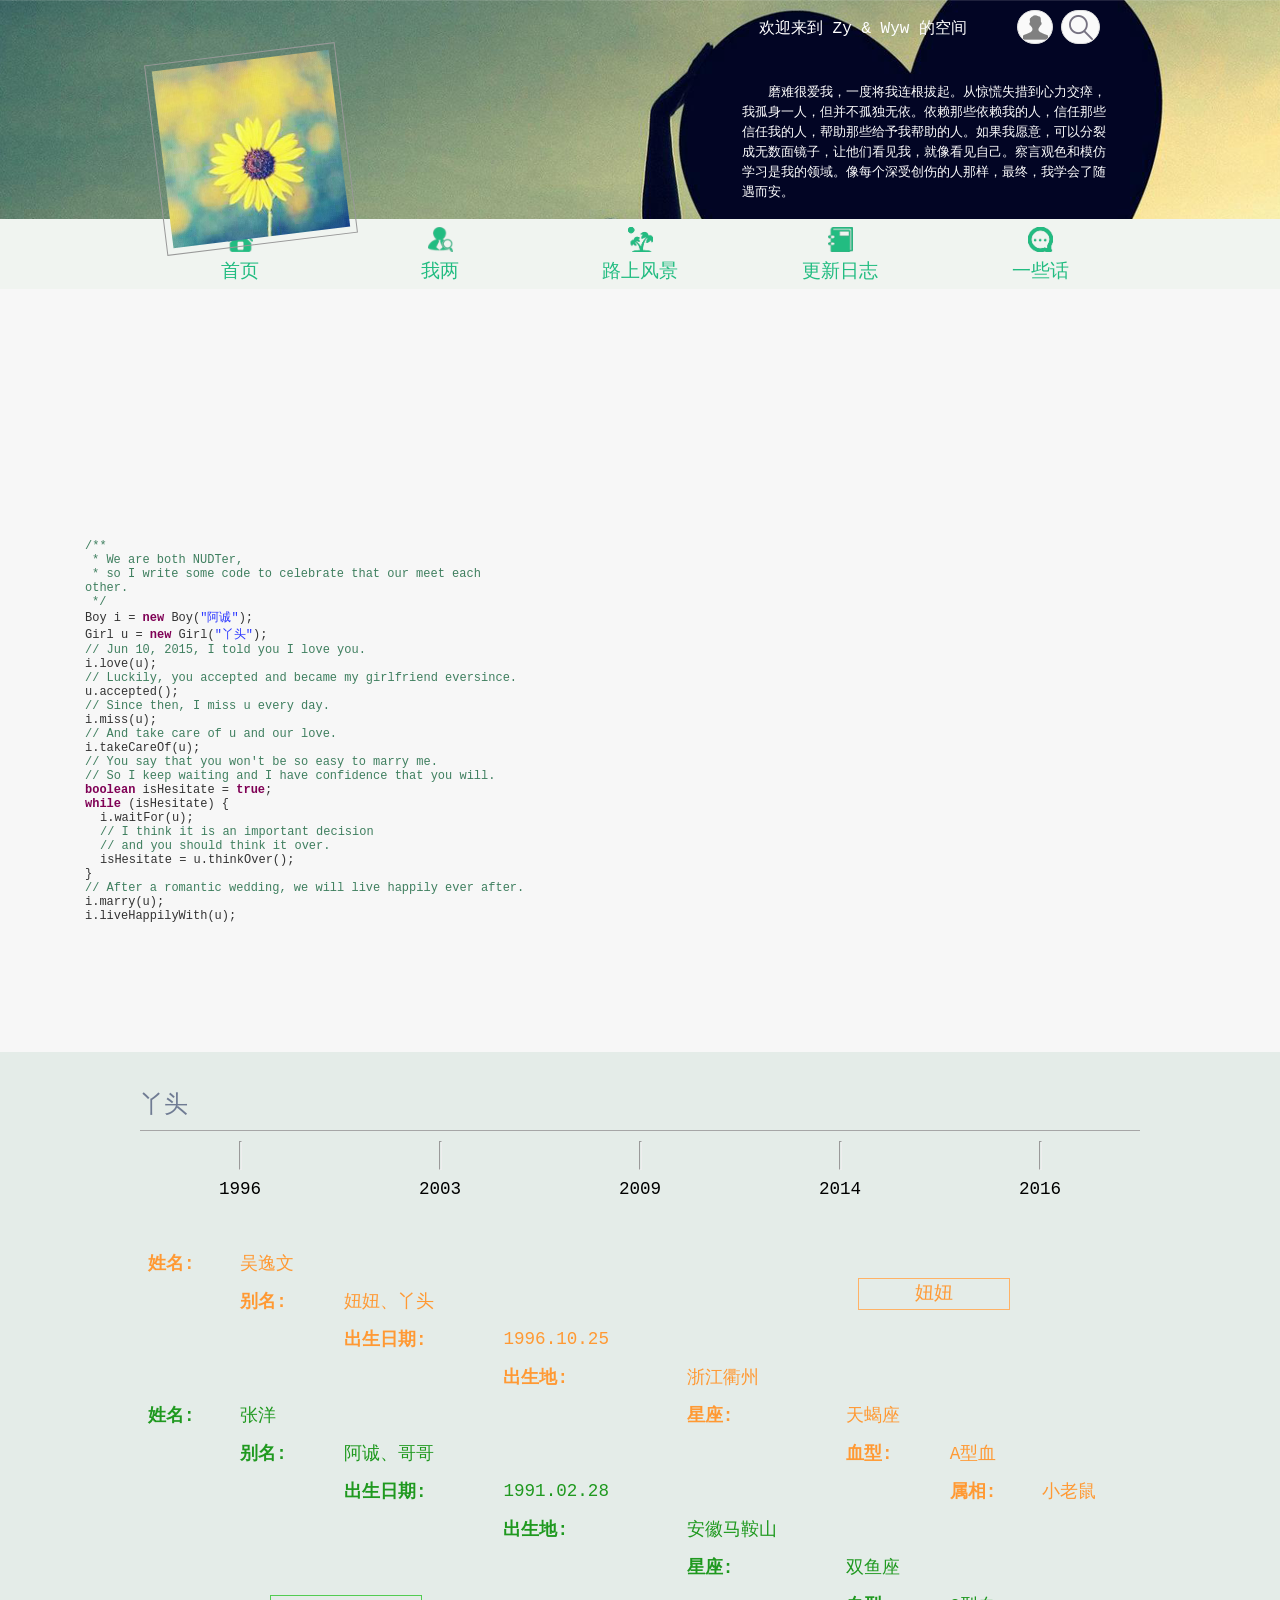
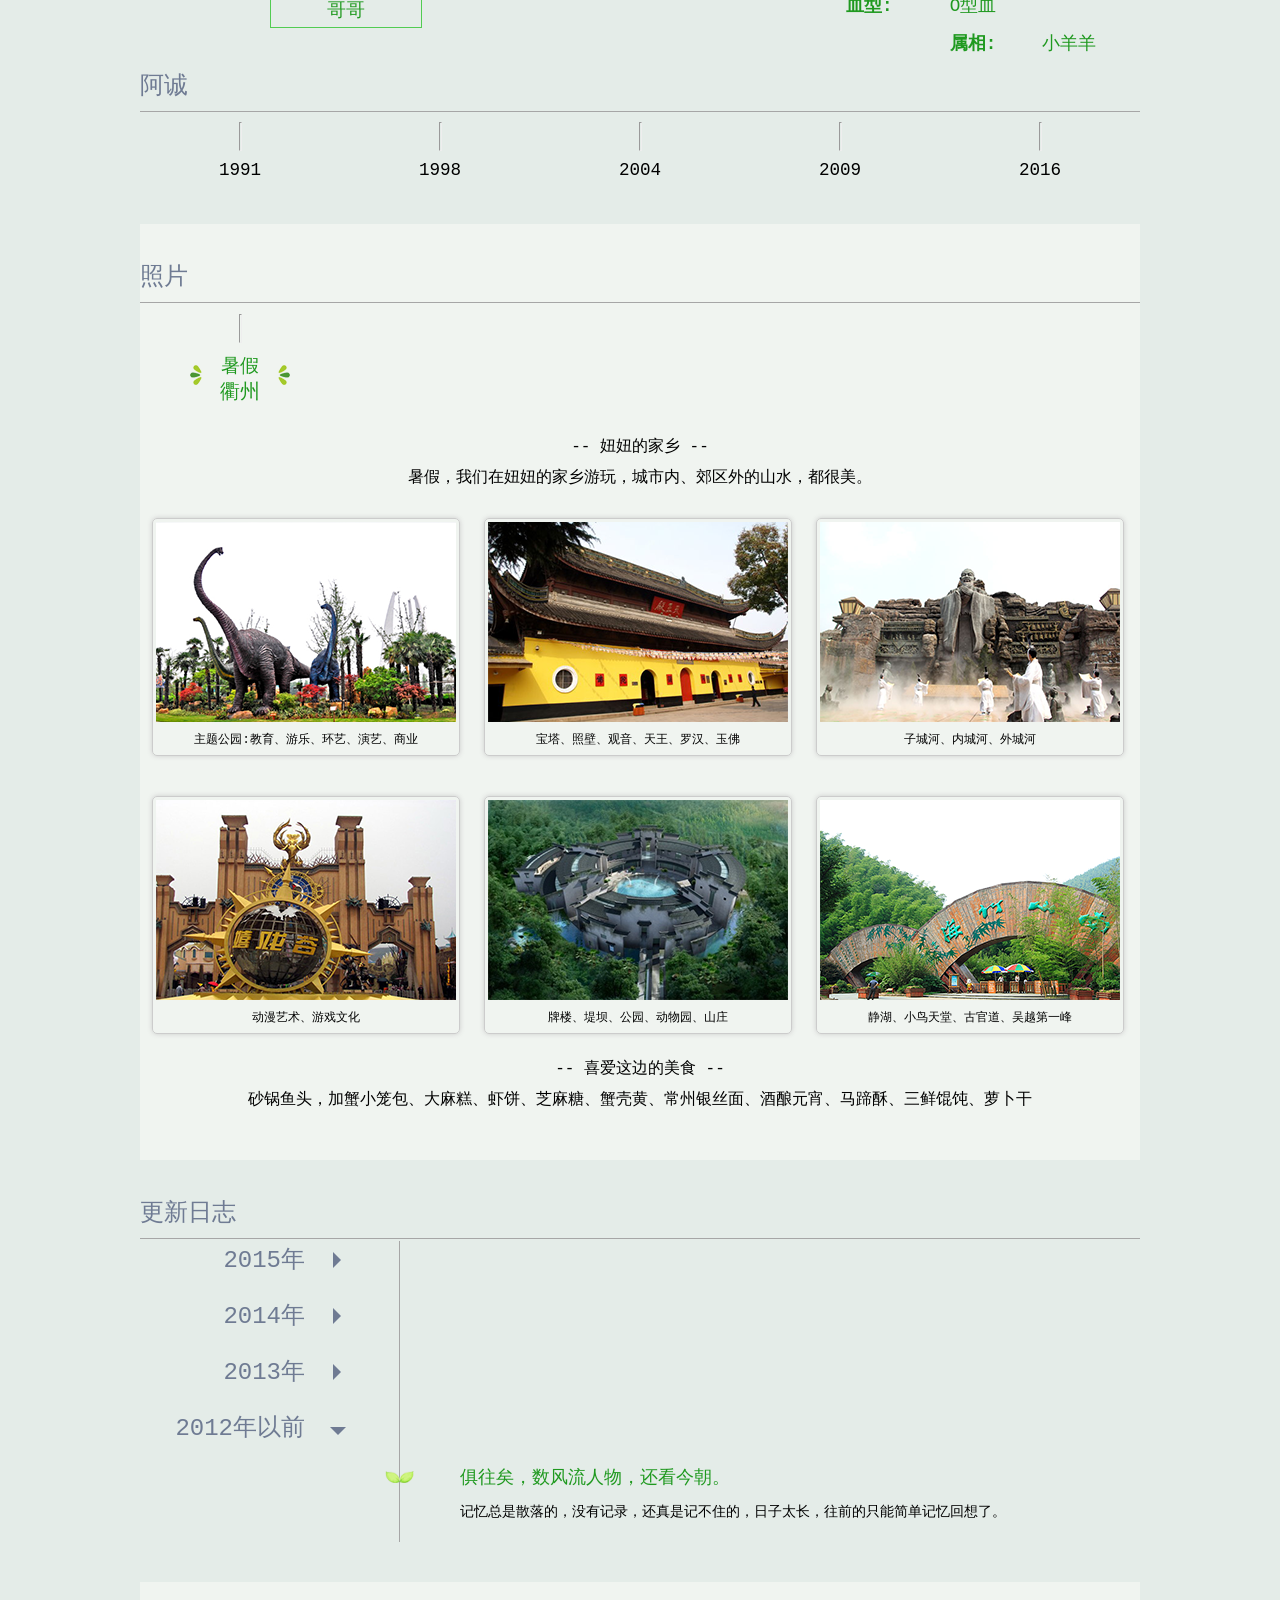
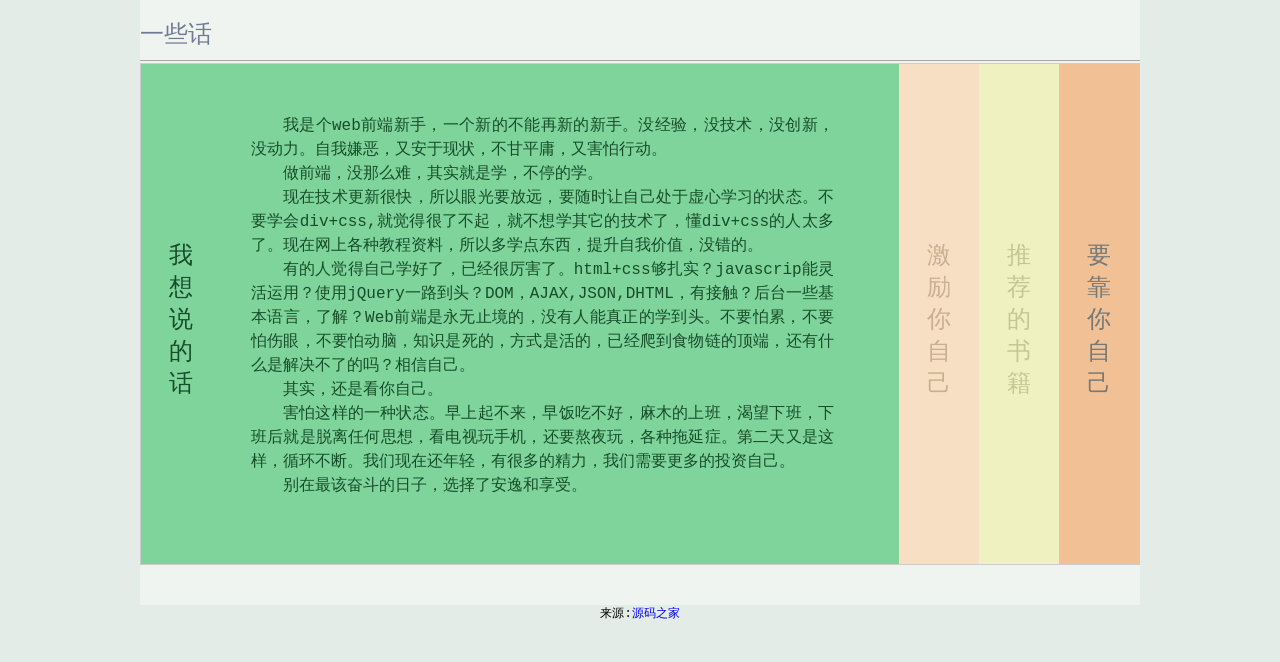
==== index.html @ 0f7c4aa6 "modify the photo" ====
﻿<!DOCTYPE html>
<html>
<head>
    <title>Our Love Story</title>
	<meta http-equiv="content-type" content="text/html; charset=UTF-8">
	<style type="text/css">
		@font-face {
			font-family: digit;
			src: url('digital-7_mono.ttf') format("truetype");
		}
	</style>
	<link href="css/default.css" type="text/css" rel="stylesheet">
	<script type="text/javascript" src="js/jquery.js"></script>
	<script type="text/javascript" src="js/garden.js"></script>
    <script type="text/javascript" src="js/functions.js"></script>
</head>
<link href="css/main.css" rel="stylesheet" type="text/css">
<meta http-equiv="Content-Type" content="text/html; charset=gb2312" />
<script type="text/javascript" rel="script" src="js/jquery.min.js"></script>
<script type="text/javascript" rel="script" src="js/index.js"></script>
<script type="text/javascript" rel="script" src="js/script.js"></script>
<body>
<!--<object style="border:0px" type="text/x-scriptlet" data="head.html" width=100% height=500px> </object>-->

<div class="top">
    <div class="myself-wrap">
        <input class="mysearchbox" type="text" maxlength="100">
        <input class="myselfbox" type="button" maxlength="100" value="     Tea   ZhangTing">
        <div class="mywelcome">
            欢迎来到 Zy & Wyw 的空间
        </div>
    </div>
    <div class="head">
        <div class="saying">
            磨难很爱我，一度将我连根拔起。从惊慌失措到心力交瘁，我孤身一人，但并不孤独无依。依赖那些依赖我的人，信任那些信任我的人，帮助那些给予我帮助的人。如果我愿意，可以分裂成无数面镜子，让他们看见我，就像看见自己。察言观色和模仿学习是我的领域。像每个深受创伤的人那样，最终，我学会了随遇而安。
        </div>
        <div class="portrait">
            <span></span><img src="images/portrait1.jpg">
        </div>
    </div>
</div>

<div class="content-nav">
    <ul class="nav">
        <li><a href="index.html"><img src="images/home.png"><br>首页</a></li>
        <li><a href="#m-info"><img src="images/info.png"><br>我两</a></li>
        <li><a href="#m-life"><img src="images/view.png"><br>路上风景</a></li>
        <li><a href="#m-diary"><img src="images/dairy.png"><br>更新日志</a></li>
        <li><a href="#m-word"><img src="images/dia.png"><br>一些话</a></li>
    </ul>
</div>


	<div id="content">
			<div id="code">
				<span class="comments">/**</span><br />
				<span class="space"/><span class="comments">* We are both NUDTer,</span><br />
				<span class="space"/><span class="comments">* so I write some code to celebrate that our meet each other.</span><br />
				<span class="space"/><span class="comments">*/</span><br />
				Boy i = <span class="keyword">new</span> Boy(<span class="string">"阿诚"</span>);<br />
				Girl u = <span class="keyword">new</span> Girl(<span class="string">"丫头"</span>);<br />
				<span class="comments">// Jun 10, 2015, I told you I love you. </span><br />
				i.love(u);<br />
				<span class="comments">// Luckily, you accepted and became my girlfriend eversince.</span><br />
				u.accepted();<br />
				<span class="comments">// Since then, I miss u every day.</span><br />
				i.miss(u);<br />
				<span class="comments">// And take care of u and our love.</span><br />
				i.takeCareOf(u);<br />
				<span class="comments">// You say that you won't be so easy to marry me.</span><br />
				<span class="comments">// So I keep waiting and I have confidence that you will.</span><br />
				<span class="keyword">boolean</span> isHesitate = <span class="keyword">true</span>;<br />
				<span class="keyword">while</span> (isHesitate) {<br />
				<span class="placeholder"/>i.waitFor(u);<br />
				<span class="placeholder"/><span class="comments">// I think it is an important decision</span><br />
				<span class="placeholder"/><span class="comments">// and you should think it over.</span><br />
				<span class="placeholder"/>isHesitate = u.thinkOver();<br />
				}<br />
				<span class="comments">// After a romantic wedding, we will live happily ever after.</span><br />
				i.marry(u);<br />
				i.liveHappilyWith(u);<br />
			</div>
			<div id="loveHeart">
				<canvas id="garden"></canvas>
				<div id="words">
					<div id="messages">
						妞妞, I have fallen in love with you for
						<div id="elapseClock"></div>
					</div>
					<div id="loveu">
						Love u forever and ever.<br/>
						<div class="signature">- 哥哥</div>
					</div>
				</div>
			</div>
		</div>
		<!--<div id="copyright">
			Inspired by <a href="http://www.openrise.com/lab/FlowerPower/">FlowerPower</a> project.<br />
			Copyright © 2011 <a href='http://hackerzhou.me'>hackerzhou.me</a> 2009-2011
		</div>-->
	</div>
	<script type="text/javascript">
		var offsetX = $("#loveHeart").width() / 2;
		var offsetY = $("#loveHeart").height() / 2 - 55;
		var together = new Date();
		together.setFullYear(2015, 5, 9);
		together.setHours(20);
		together.setMinutes(0);
		together.setSeconds(0);
		together.setMilliseconds(0);
		
		if (!document.createElement('canvas').getContext) {
			var msg = document.createElement("div");
			msg.id = "errorMsg";
			msg.innerHTML = "Your browser doesn't support HTML5!<br/>Recommend use Chrome 14+/IE 9+/Firefox 7+/Safari 4+"; 
			document.body.appendChild(msg);
			$("#code").css("display", "none")
			$("#copyright").css("position", "absolute");
			$("#copyright").css("bottom", "10px");
		    document.execCommand("stop");
		} else {
			setTimeout(function () {
				startHeartAnimation();
			}, 5000);

			timeElapse(together);
			setInterval(function () {
				timeElapse(together);
			}, 500);

			adjustCodePosition();
			$("#code").typewriter();
		}
	</script>

<div class="mainbg1">
    <a name="m-info"></a>
    <div class="content-intro">
        <div class="intro-wrapper">
            <div class="content-title">丫头</div>
            <div class="sidetop">
                <ul>
                    <li onmousemove="showpic(this)" onmouseout="hidepic(this)">
                        <hr>1996
                        <ul>
                            <img src="images/born.png">
                            <p>出生</p>
                        </ul>
                    </li>
                    <li onmousemove="showpic(this)" onmouseout="hidepic(this)">
                        <hr>2003
                        <ul>
                            <img src="images/child.png">
                            <p>小学</p>
                        </ul>
                    </li>
                    <li onmousemove="showpic(this)" onmouseout="hidepic(this)">
                        <hr>2009
                        <ul>
                            <img src="images/middle.png">
                            <p>中学</p>
                        </ul>
                    </li>
                    <li onmousemove="showpic(this)" onmouseout="hidepic(this)">
                        <hr>2014
                        <ul>
                            <img src="images/university.png">
                            <p>大学</p>
                        </ul>
                    </li>
                    <li onmousemove="showpic(this)" onmouseout="hidepic(this)">
                        <hr>2016
                        <ul>
                            <img src="images/work.png">
                            <p>大二</p>
                        </ul>
                    </li>
                </ul>
   			</div>
            <div class="sidebottom">
                <a class="fir-bu">妞妞</a>
                <a class="sec-bu">哥哥</a>
                <table cellpadding="6">
                    <tr>
                        <td><b>姓名:</b></td>
                        <td>吴逸文 </td>
                    </tr>
                    <tr>
                        <td></td>
                        <td><b>别名:</b></td>
                        <td>妞妞、丫头</td>
                    </tr>
                    <tr>
                        <td></td>
                        <td></td>
                        <td><b>出生日期:</b></td>
                        <td>1996.10.25 </td>
                    </tr>
                    <tr>
                        <td></td>
                        <td></td>
                        <td></td>
                        <td><b>出生地:</b></td>
                        <td>浙江衢州</td>
                    </tr>
                    <tr>
                        <td class="sec-hob"><b>姓名:</b></td>
                        <td class="sec-hob">张洋</td>
                        <td></td>
                        <td></td>
                        <td><b>星座:</b></td>
                        <td>天蝎座</td>
                    </tr>
                    <tr>
                        <td></td>
                        <td class="sec-hob"><b>别名:</b></td>
                        <td class="sec-hob">阿诚、哥哥</td>
                        <td></td>
                        <td></td>
                        <td><b>血型:</b></td>
                        <td>A型血</td>
                    </tr>
                    <tr>
                        <td></td>
                        <td></td>
                        <td class="sec-hob"><b>出生日期:</b></td>
                        <td class="sec-hob">1991.02.28</td>
                        <td></td>
                        <td></td>
                        <td><b>属相:</b></td>
                        <td>小老鼠</td>
                    </tr>
                    <tr>
                        <td></td>
                        <td></td>
                        <td></td>
                        <td class="sec-hob"><b>出生地:</b></td>
                        <td class="sec-hob">安徽马鞍山</td>
                    </tr>
                    <tr>
                        <td></td>
                        <td></td>
                        <td></td>
                        <td></td>
                        <td class="sec-hob"><b>星座:</b></td>
                        <td class="sec-hob">双鱼座</td>
                    </tr>
                    <tr>
                        <td></td>
                        <td></td>
                        <td></td>
                        <td></td>
                        <td></td>
                        <td class="sec-hob"><b>血型:</b></td>
                        <td class="sec-hob">O型血</td>
                    </tr>
                    <tr>
                        <td></td>
                        <td></td>
                        <td></td>
                        <td></td>
                        <td></td>
                        <td></td>
                        <td class="sec-hob"><b>属相:</b></td>
                        <td class="sec-hob">小羊羊</td>
                    </tr>
                </table>
            </div>
        <div class="content-title">阿诚</div>
            <div class="sidetop">
                <ul>
                    <li onmousemove="showpic(this)" onmouseout="hidepic(this)">
                        <hr>1991
                        <ul>
                            <img src="images/born.png">
                            <p>出生</p>
                        </ul>
                    </li>
                    <li onmousemove="showpic(this)" onmouseout="hidepic(this)">
                        <hr>1998
                        <ul>
                            <img src="images/child.png">
                            <p>小学</p>
                        </ul>
                    </li>
                    <li onmousemove="showpic(this)" onmouseout="hidepic(this)">
                        <hr>2004
                        <ul>
                            <img src="images/middle.png">
                            <p>中学</p>
                        </ul>
                    </li>
                    <li onmousemove="showpic(this)" onmouseout="hidepic(this)">
                        <hr>2009
                        <ul>
                            <img src="images/university.png">
                            <p>大学</p>
                        </ul>
                    </li>
                    <li onmousemove="showpic(this)" onmouseout="hidepic(this)">
                        <hr>2016
                        <ul>
                            <img src="images/work.png">
                            <p>博一</p>
                        </ul>
                    </li>
                </ul>
            </div>
</div>
    <!------------------------路上 风景------------------------>
<div class="mainbg2">
    <a name="m-life"></a>
    <div class="content-life">
        <div class="intro-wrapper">
            <div class="content-title">照片</div>
            <div class="lifetime">
                <ul id="tag">
                    <li>
                        <hr>暑假<br><span>衢州</span>
                    </li>
                    <!--<li>
                        <hr>1999<br><span>苏州</span>
                    </li>

                    <li>
                        <hr>2011<br><span>淮安</span>
                    </li>
                    <li>
                        <hr>2013<br><span>青岛</span>
                    </li>
                    <li>
                        <hr>2015<br><span>巴黎</span>
                    </li>-->
                </ul>
                <div id="tagContent">
                    <div class="lifecon1">
                        <p>-- 妞妞的家乡 --<br>
                            暑假，我们在妞妞的家乡游玩，城市内、郊区外的山水，都很美。</p>
                        <ul class="life-pic">
                            <img src="images/cz1.png"><br>
                            主题公园:教育、游乐、环艺、演艺、商业
                            <li>中华恐龙园</li>
                        </ul>
                        <ul class="life-pic">
                            <img src="images/cz2.png">
                            宝塔、照壁、观音、天王、罗汉、玉佛
                            <li>天宁寺</li>
                        </ul>
                        <ul class="life-pic">
                            <img src="images/cz3.png">
                            子城河、内城河、外城河
                            <li>淹城</li>
                        </ul>
                        <ul class="life-pic">
                            <img src="images/cz4.png">
                            动漫艺术、游戏文化
                            <li>环球动漫嬉戏谷</li>
                        </ul>
                        <ul class="life-pic">
                            <img src="images/cz5.png">
                            牌楼、堤坝、公园、动物园、山庄
                            <li>天目湖</li>
                        </ul>
                        <ul class="life-pic">
                            <img src="images/cz6.png">
                            静湖、小鸟天堂、古官道、吴越第一峰
                            <li>南山竹海</li>
                        </ul>
                        <p>-- 喜爱这边的美食 --<br>
                            砂锅鱼头，加蟹小笼包、大麻糕、虾饼、芝麻糖、蟹壳黄、常州银丝面、酒酿元宵、马蹄酥、三鲜馄饨、萝卜干</p>

                    </div>
                   <!-- <div class="lifecon2">
                        <p>-- 旅游的第一个城市 --<br>
                            苏州，古称吴，又称姑苏、平江，始建于公元前514年，历史悠久，人文荟萃，是昆剧和苏剧的故乡，有“上有天堂，下有苏杭”之称。</p>
                        <ul class="life-pic">
                            <img src="images/sz1.png">
                            剑池、虎丘塔、断梁殿、真娘墓
                            <li>虎丘</li>
                        </ul>
                        <ul class="life-pic">
                            <img src="images/sz2.png">
                            见山楼、听雨轩、小飞虹
                            <li>拙政园</li>
                        </ul>
                        <ul class="life-pic">
                            <img src="images/sz3.png">
                            老街、玉涵堂、通贵桥、古戏台、商会博物馆
                            <li>山塘街</li>
                        </ul>
                        <ul class="life-pic">
                            <img src="images/sz6.png">
                            水上世界、欢乐世界
                            <li>苏州乐园</li>
                        </ul>
                        <ul class="life-pic">
                            <img src="images/sz4.png">
                            水城门、瓮 城、绞关石、吴门桥、瑞光塔
                            <li>盘门</li>
                        </ul>
                        <ul class="life-pic">
                            <img src="images/sz5.png">
                            沈万三故居、富安桥、双桥、沈厅、怪楼
                            <li>周庄</li>
                        </ul>
                        <p>-- 喜爱苏州的古色古香 --<br>
                            左边是园，右边是园。是塔是桥，是寺是河，是诗是画，是石径是帆船是假山。有客自海上来，有客自异乡来。</p>
                    </div>

                    <div class="lifecon3">
                        <p>-- 大学所在地 --<br>
                            淮安，地处长江三角洲地区，是古淮河与京杭大运河交点，历史悠久、人杰地灵，是总理周恩来同志的故乡。</p>
                        <ul class="life-pic">
                            <img src="images/ha1.png">
                            主馆、周恩来铜像、仿西花厅
                            <li>周恩来纪念馆</li>
                        </ul>
                        <ul class="life-pic">
                            <img src="images/ha2.png">
                            文化、军事、盐商、中医、美食、佛学文化
                            <li>河下古镇</li>
                        </ul>
                        <ul class="life-pic">
                            <img src="images/ha3.png">
                            正门、客厅、吴氏家谱、著作
                            <li>吴承恩故居</li>
                        </ul>
                        <ul class="life-pic">
                            <img src="images/ha4.png">
                            胯下桥、韩侯钓台、漂母祠、韩候祠
                            <li>韩信故里</li>
                        </ul>
                        <ul class="life-pic">
                            <img src="images/ha5.png">
                            禹王台、跃龙池、碧云桥、月季园
                            <li>楚秀园</li>
                        </ul>
                        <ul class="life-pic">
                            <img src="images/ha6.png">
                            景惠寺、招隐寺、山子湖
                            <li>钵池山公园</li>
                        </ul>
                        <p>-- 喜爱淮安的掼蛋 --<br>
                            饭前饭后，同学聚会，亲朋好友，只要是闲暇时光，总不忘摆好桌子凳子，四人一桌，掼蛋走起。</p>
                    </div>

                    <div class="lifecon4">
                        <p>-- 第一个外省城市 --<br>
                            青岛，又称岛城，地处山东半岛东南部沿海，是一座历史文化名城，拥有一个国家级新区。</p>
                        <ul class="life-pic">
                            <img src="images/qd1.png">
                            十二景：巨峰、明霞洞、蔚竹庵...
                            <li>崂山</li>
                        </ul>
                        <ul class="life-pic">
                            <img src="images/qd2.png">
                            见山楼、听雨轩、小飞虹
                            <li>极地海洋世界</li>
                        </ul>
                        <ul class="life-pic">
                            <img src="images/qd3.png">
                            回澜阁、小青岛、海水浴场、海关大楼、海上皇宫
                            <li>栈桥</li>
                        </ul>
                        <ul class="life-pic">
                            <img src="images/qd4.png">
                            滨海木栈道、景观长廊、凉亭、水车、渔船
                            <li>金沙滩</li>
                        </ul>
                        <ul class="life-pic">
                            <img src="images/qd5.png">
                            水城门、瓮 城、绞关石、吴门桥、瑞光塔
                            <li>盘门</li>
                        </ul>
                        <ul class="life-pic">
                            <img src="images/qd6.png">
                            塔冠、塔碟、塔外
                            <li>电视观光塔</li>
                        </ul>
                        <p>-- 喜爱青岛的海 --<br>
                            远远地便能看见海，有清爽的海风、低吟的海浪，脚下松软的沙子被人们踩踏出无数行者的脚印，潮起潮落又一并被海水带走，沙滩上被冲刷得不留一点痕迹。</p>
                    </div>

                    <div class="lifecon5">
                        <p>-- 最想去的旅游城市 --<br>
                            巴黎（Paris），法国的首都，是欧洲第二大城市，誉为时尚之都，世界花都,浪漫之都，艺术之都。</p>
                        <ul class="life-pic">
                            <img src="images/bl1.png">
                            巴黎的标志之一，俗称“铁娘子”。
                            <li>埃菲尔铁塔</li>
                        </ul>
                        <ul class="life-pic">
                            <img src="images/bl2.png">
                            出征、胜利、和平、抵抗
                            <li>凯旋门</li>
                        </ul>
                        <ul class="life-pic">
                            <img src="images/bl3.png">
                            世界四大博物馆之首，藏有各国艺术珍品
                            <li>卢浮宫</li>
                        </ul>
                        <ul class="life-pic">
                            <img src="images/bl4.png">
                            哥特式建筑，宗教、文化、建筑艺术
                            <li>巴黎圣母院</li>
                        </ul>
                        <ul class="life-pic">
                            <img src="images/bl5.png">
                            法国北部大河，全长780公里
                            <li>塞纳河畔</li>
                        </ul>
                        <ul class="life-pic">
                            <img src="images/bl6.png">
                            世界五大宫殿之一，豪华富丽
                            <li>凡尔赛宫</li>
                        </ul>
                        <p>-- 喜爱巴黎的梦幻 --<br>
                            巴黎不仅仅是个地方，它已经成了一种精神状态。无论你是谁，都可以在这个既怀旧又前卫，既宁静又喧嚣，既国际化又本土化的城市找到自己需要的那一剂量心灵解药，到过巴黎的，一定不会再稀罕天堂</p>
                    </div>
-->
                </div>
            </div>
        </div>
    </div>
</div>
    <!------------------------更新日志------------------------>
<div class="mainbg3">
    <a name="m-diary"></a>
    <div class="content-diary">
        <div class="diary-wrapper">
            <div class="content-title">更新日志</div>
            <div class="diary-main">
                <div class="diary-year">
                    <div class="years">
                        <a href="#">2015年<i></i></a>
                    </div>
                    <div class="diary-list">
                        <ul>
                            <li class="cls highlight">
                                <p class="date">9月29日</p>
                                <p class="intro">突然问自己还想考研吗？</p>
                                <p class="version">&nbsp;</p>
                                <div class="more">
                                    <p>2015年的考研失败，更多的是自我的不努力，自我的放弃。考研不难，还是要看自己的努力程度。没有后不后悔，只有甘心不甘心。</p>
                                    <p>这个想法会经常冒出来，说到底，其实我自己也不知道。</p>
                                </div>
                            </li>
                            <li class="cls">
                                <p class="date">9月23日</p>
                                <p class="intro"> 转正。</p>
                                <p class="version">&nbsp;</p>
                                <div class="more">
                                    <p> 三个月试用期结束，转正也很顺利。没有想象中的要步步为营，比想象更简单一点。</p>
                                </div>
                            </li>
                            <li class="cls  highlight">
                                <p class="date">6月23日</p>
                                <p class="intro">开启工作生涯。</p>
                                <p class="version">&nbsp;</p>
                                <div class="more">
                                    <p> 俗话说，一花一世界，一叶一追寻。接下来就是追寻我的自我养活能力了。</p>
                                    <p>人人都有第一次，我相信我会努力做好。 </p>
                                </div>
                            </li>
                            <li class="cls highlight">
                                <p class="date">6月20日</p>
                                <p class="intro">结束大学生活</p>
                                <p class="version">&nbsp;</p>
                                <div class="more">
                                    <p>拿到学校的毕业证书和学位证书，内心其实是很复杂的，没有想象中的欣喜，也没有想象中的失落，平平淡淡，安然走过。</p>
                                    <p>在任何一个地方待久了，走的时候都是舍不得的，人生有很多舍不得的地方，所以要习惯。</p>
                                </div>
                            </li>
                            <li class="cls">
                                <p class="date">6月18日</p>
                                <p class="intro">公开答辩</p>
                                <p class="version">&nbsp;</p>
                                <div class="more">
                                    <p>当我被选为公开答辩手的时候，我内心是痛的，因为我的设计几斤几两，我懂。在当今这个网络发达的时代，大家都懂的。</p>
                                    <p>我很紧张，吃不好睡不好，而且论文还出了很大的问题，我感觉我都要瘫痪了。不过，幸亏努力是有结果的。</p>
                                </div>
                            </li>
                            <li class="cls">
                                <p class="date">6月19日</p>
                                <p class="intro">收到入职offer</p>
                                <p class="version">&nbsp;</p>
                                <div class="more">
                                    <p>意料之中的事，但还是有点欣喜，收拾收拾，准备入职。</p>
                                </div>
                            </li>
                            <li class="cls">
                                <p class="date">6月09日</p>
                                <p class="intro">达内培训结束</p>
                                <p class="version">&nbsp;</p>
                                <div class="more">
                                    <p>为期四个多月的培训结束了，接下来就是投简历面试找工作。</p>
                                    <p>这个过程，就是完全靠自己了。</p>
                                </div>
                            </li>
                            <li class="cls">
                                <p class="date">02月01日</p>
                                <p class="intro">达内UI设计正式开始培训</p>
                                <p class="version">&nbsp;</p>
                                <div class="more">
                                    <p>包括四个阶段的学习，分别是GUI（图形界面设计），AUI（传统美术），WUI（WEB界面设计），MUI（移动设备界面设计）</p>
                                </div>
                            </li>
                            <li class="cls">
                                <p class="date">01月25日</p>
                                <p class="intro">开始达内训练营</p>
                                <p class="version">&nbsp;</p>
                                <div class="more">
                                    <p>没想参加，但是多学点总是好的。</p>
                                    <p>考研结果还没出来，但是我知道我非常没戏了，所以知不知道结果，都是一样的，我已经放弃等待结果了。我只能往前看，希望越来越好。</p>
                                </div>
                            </li>
                        </ul>
                    </div>
                </div>
                <div class="diary-year">
                    <div class="years">
                        <a href="#">2014年<i></i></a>
                    </div>
                    <div class="diary-list">
                        <ul>
                            <li class="cls">
                                <p class="date">12月27日</p>
                                <p class="intro">考研初试</p>
                                <p class="version">&nbsp;</p>
                                <div class="more">
                                    <p>考试很煎熬，但内心很淡然，知道考不上了，但是不会放弃。</p>
                                </div>
                            </li>
                            <li class="cls">
                                <p class="date">10月10日</p>
                                <p class="intro">考研正式网上报名</p>
                                <p class="version">&nbsp;</p>
                                <div class="more">
                                    <p>选定专业和学校,内心很忐忑。</p>
                                </div>
                            </li>
                            <li class="cls">
                                <p class="date">9月25日</p>
                                <p class="intro">考研预报名</p>
                                <p class="version">&nbsp;</p>
                                <div class="more">
                                    <p>正值学校安排去高淳培训，没有电脑，填写资料的过程很艰苦。</p>
                                </div>
                            </li>
                            <li class="cls">
                                <p class="date">9月15日</p>
                                <p class="intro">高淳培训</p>
                                <p class="version">&nbsp;</p>
                                <div class="more">
                                    <p>学校在这个时候组织高淳培训java，内心是拒绝的，但是没办法。</p>
                                </div>
                            </li>
                            <li class="cls highlight">
                                <p class="date">6月12号</p>
                                <p class="intro">拿到驾照</p>
                                <p class="version">&nbsp;</p>
                                <div class="more">
                                    <p>整个去驾校练车的过程是无语的，以至于后来见到教练，脚都是软的。</p>
                                    <p>如果再给我个机会去练车，我是万万不愿意的。特别崩溃。</p>
                                </div>
                            </li>
                            <li class="cls highlight">
                                <p class="date">3月10日</p>
                                <p class="intro">决定考研</p>
                                <p class="version">&nbsp;</p>
                                <div class="more">
                                    <p>考研一直是我上大学的梦想，只是随着时间的推移，加上自己的惰性，有点忘记而已。父母是一直鼓励我考研的，我只是怕我意志不坚定。</p>
                                    <p>突然做了这个决定，内心一直很慌，我知道我面前的是一条怎么样的路，我经常问自己这个决定是对的吗？</p>
                                </div>
                            </li>

                            <li class="cls">
                                <p class="date">1月</p>
                                <p class="intro">总在不经意的年生。回首彼岸，纵然发现光景绵长。</p>
                                <p class="version">&nbsp;</p>
                                <div class="more">
                                    <p>何如薄幸锦衣郎，比翼连枝当日愿。</p>
                                </div>
                            </li>
                        </ul>
                    </div>
                </div>
                <div class="diary-year">
                    <div class="years">
                        <a href="#">2013年<i></i></a>
                    </div>
                    <div class="diary-list">
                        <ul>
                            <li class="cls">
                                <p class="date">9月6日</p>
                                <p class="intro">英语六级过了</p>
                                <p class="version">&nbsp;</p>
                                <div class="more">
                                    <p>查成绩查的晚，而且本身也没报多大的希望，得知这个结果的时候，还是高兴的。</p>
                                </div>
                            </li>
                            <li class="cls highlight">
                                <p class="date">8月18</p>
                                <p class="intro">脚受伤</p>
                                <p class="version">&nbsp;</p>
                                <div class="more">
                                    <p>自成年以来，身体一直没受过什么伤，这次算是意外之祸。</p>
                                    <p>医生建议把指甲拔掉，吓了我很多跳。我不肯，所以一直发炎流血，反反复复，很久才好。那时候，经常能听见我家杀猪般的叫声，因为我妈在给我涂酒精，N级痛，真的是十指连心。</p>
                                </div>
                            </li>
                            <li class="cls">
                                <p class="date">7月23日</p>
                                <p class="intro">暑假工</p>
                                <p class="version">&nbsp;</p>
                                <div class="more">
                                    <p>第一次正式的暑假工，之前都是零零散散的兼职。虽然暑假工也是兼职，但是时期要稍微长些，意义自然不一样，希望我能成长些。</p>
                                </div>
                            </li>
                        </ul>
                    </div>
                </div>
                <div class="diary-year">
                    <div class="years">
                        <a href="#">2012年以前<i></i></a>
                    </div>
                    <div class="diary-list">
                        <ul>
                            <li class="cls">
                                <p class="date">&nbsp;</p>
                                <p class="intro">俱往矣，数风流人物，还看今朝。 </p>
                                <p class="version">&nbsp;</p>
                                <div class="more">
                                    <p>记忆总是散落的，没有记录，还真是记不住的，日子太长，往前的只能简单记忆回想了。</p>
                                </div>
                            </li>
                        </ul>
                    </div>
                </div>
            </div>
        </div>
    </div>
</div>
<div class="mainbg4">
    <a name="m-word"></a>
    <div class="content-words">
        <div class="words-wrapper">
            <div class="content-title">一些话</div>
            <ul id="demo">
                <li>
                    <ul class="d1">
                        <div class="d1-tit d1-1">
                            我<br>想<br>说<br>的<br>话
                        </div>
                        <div class="d1-con">
                            <p>我是个web前端新手，一个新的不能再新的新手。没经验，没技术，没创新，没动力。自我嫌恶，又安于现状，不甘平庸，又害怕行动。</p>
                            <p>做前端，没那么难，其实就是学，不停的学。</p>
                            <p>现在技术更新很快，所以眼光要放远，要随时让自己处于虚心学习的状态。不要学会div+css,就觉得很了不起，就不想学其它的技术了，懂div+css的人太多了。现在网上各种教程资料，所以多学点东西，提升自我价值，没错的。</p>
                            <p>有的人觉得自己学好了，已经很厉害了。html+css够扎实？javascrip能灵活运用？使用jQuery一路到头？DOM，AJAX,JSON,DHTML，有接触？后台一些基本语言，了解？Web前端是永无止境的，没有人能真正的学到头。不要怕累，不要怕伤眼，不要怕动脑，知识是死的，方式是活的，已经爬到食物链的顶端，还有什么是解决不了的吗？相信自己。</p>
                            <p>其实，还是看你自己。</p>
                            <p>害怕这样的一种状态。早上起不来，早饭吃不好，麻木的上班，渴望下班，下班后就是脱离任何思想，看电视玩手机，还要熬夜玩，各种拖延症。第二天又是这样，循环不断。我们现在还年轻，有很多的精力，我们需要更多的投资自己。</p>
                            <p>别在最该奋斗的日子，选择了安逸和享受。</p>
                        </div>
                    </ul>
                    <!--<div><a href="http://www.mycodes.net">标题1</a></div>-->
                </li>
                <li>
                    <ul class="d2">
                        <div class="d1-tit d2-2">
                            激<br>励<br>你<br>自<br>己
                        </div>
                        <div class="d2-con">
                            <p>放下你的浮躁，放下你的懒惰，放下你的三分钟热度，闭上你什么都想聊两句的嘴巴，静下心来好好做你该做的事。你的努力是唯一能让你站稳脚跟的依靠。</p>
                            <p>做你想做的，趁阳光正好。去追逐梦想，趁还年轻。不浪费时间，不挥霍时光，不沉迷过去，不恐惧未来。努力从来不会白费，今日播下的种子，正在你看不见、想不到的某处悄悄地发芽。</p>
                            <p>你想要好的成绩，但是你不去学习；你想要富裕的生活，但是你不去拼搏奋斗；你想要健康的身体，但是你没能坚持锻炼；你想要称心如意的生活，但是你从未真正的改变过自己。你尽力了，才有资格说自己运气不好。</p>
                            <p>水再浑浊，只要长久沉淀，依然会分外清澄；人再愚钝，只要足够努力，一样能改写命运，不要愤懑起点太低，那只是我们站立的原点。人生是一场漫长竞赛，有些人笑在开始，有些人却赢在最后。</p>
                            <p>世界上最难的事，莫过于在热闹之中按兵不动，在诱惑面前不忘初心，别偏激，按兵不动不是让你停滞不前，不忘初心也并非不可以放眼未来，冷静，不是迟钝，沉默，不代表妥协。</p>

                        </div>
                    </ul>
                    <!--<div><a href="2">标题2</a></
                    div>-->
                </li>
                <li>
                    <ul class="d3">
                        <div class="d1-tit d3-3">
                            推<br>荐<br>的<br>书<br>籍
                        </div>
                        <div class="d3-con">
                            <p>入门：</p>
                            《深入浅出JavaScript》-- Christion Heilmann<br>
                            《JavaScript DOM编程艺术》-- Jeremy Keith<br>
                            《JavaScript DOM高级程序设计》-- Jeffrey Sambells<br>
                            <p>进阶：</p>
                            《ppk谈JavaScript》-- Peter-PaulKoch<br>
                            《精通JavaScript》-- JohnResig<br>
                            《JavaScript高级程序设计》-- Nicholas C.Zakas<br>
                            <p>高级：</p>
                            《JavaScript语言精粹》-- Douglas Crockford<br>
                            《JavaScript设计模式》-- Rossharmes<br>
                            《Secrets of the JavaScript Ninja》-- JohnResig<br>
                            《高性能JavaScript》-- NicholasC.Zakas
                        </div>
                    </ul>
                    <!--<div><a href="3">标题3</a></div>-->
                </li>
                <li>
                    <ul class="d4">
                        <div class="d1-tit">
                            要<br>靠<br>你<br>自<br>己
                        </div>
                        <div class="d4-con">
                            <img class="mind1" src="images/mind-1.png">
                            <img class="mind2" src="images/mind-2.png">
                            <p>Do what you can, with what you have, where you are.<br>Life always has two sides, choose yours.</p>
                        </div>

                    </ul>
                    <!--<div><a href="3">标题4</a></div>-->
                </li>
            </ul>
        </div>

    </div>
</div>
    <div class="totop"><a></a>
    </div>
<div style="text-align:center;">
<p>来源:<a href="http://www.mycodes.net/" target="_blank">源码之家</a></p>
</div>
</body>
</html>
---- css/default.css ----
body{margin:0;padding:0;background:#ffe;font-size:12px;overflow:auto}#mainDiv{width:100%;height:100%}#loveHeart{float:left;width:670px;height:625px}#garden{width:100%;height:100%}#elapseClock{text-align:right;font-size:18px;margin-top:10px;margin-bottom:10px}#words{font-family:"sans-serif";width:500px;font-size:24px;color:#666}#messages{display:none}#elapseClock .digit{font-family:"digit";font-size:36px}#loveu{padding:5px;font-size:22px;margin-top:80px;margin-right:120px;text-align:right;display:none}#loveu .signature{margin-top:10px;font-size:20px;font-style:italic}#clickSound{display:none}#code{float:left;width:440px;height:400px;color:#333;font-family:"Consolas","Monaco","Bitstream Vera Sans Mono","Courier New","sans-serif";font-size:12px}#code .string{color:#2a36ff}#code .keyword{color:#7f0055;font-weight:bold}#code .placeholder{margin-left:15px}#code .space{margin-left:7px}#code .comments{color:#3f7f5f}#copyright{margin-top:10px;text-align:center;width:100%;color:#666}#errorMsg{width:100%;text-align:center;font-size:24px;position:absolute;top:100px;left:0}#copyright a{color:#666}
---- css/main.css ----
body {
    margin:0;
    font:12px monospace,����,΢���ź�,Arial,sans-serif;

}
html,body {
    -webkit-text-size-adjust:none;
    background:#f7f7f7;
}
li,ol,ul,a,p {
    padding: 0;
    margin: 0;
    list-style:none;
    text-decoration: none;
}
input {
    vertical-align:middle;
    font-size:100%;
}
em,i {
    font-style:normal;
}

/*-----------------------ͷ��-----------------------*/
.top{
    background: url("../images/tbgimg.png") no-repeat center top ;
    height: 219px;
}
.head{
    width: 1000px;
    margin-left: auto;
    margin-right: auto;
    position: relative;
}
/*-----------------------������-----------------------*/
.myself-wrap{
    padding-top: 10px;
    width: 100%;
    overflow: hidden;
    font-size: 1rem;
}
.myself-wrap .mywelcome{
    line-height: 38px;
    float: right;
    color:white ;
    margin-right: 50px;
}
.myself-wrap .myselfbox{
    float: right;
    width: 36px;
    padding: 0px 14px;
    height: 34px;
    background: url("../images/user.png") left 5px center no-repeat;
    color: #999999;
    border-radius: 25px;
    background-color: #fafafa;
    border: 1px solid #ddd;
    outline: none;
    cursor: pointer;
    overflow:hidden;
    -o-transition: all 0.3s;
    -webkit-transition:  all 0.3s;
    -moz-transition: all 0.3s;
    margin-right: 8px;
}

.myself-wrap .myselfbox:focus{
    width: 205px;
}
.myself-wrap .mysearchbox{
    float: right;
    padding: 0px 10px;
    width: 17px;
    height: 32px;
    cursor: pointer;
    background: url("../images/search.png") right 5px center no-repeat;
    color: #ccc;
    border-radius: 25px;
    background-color: #fafafa;
    border: 1px solid #ddd;
    outline: none;
    overflow:hidden;
    -o-transition: all 0.3s;
    -webkit-transition:  all 0.3s;
    -moz-transition: all 0.3s;
    margin-right: 180px;
}
.myself-wrap .mysearchbox:focus{
    width: 180px;
    padding-right: 35px;
}
.head .saying{
    margin-top: 35px;
    margin-right: 28px;
    width: 370px;
    text-indent: 2em;
    line-height: 20px;
    font-size: 0.8rem;
    color: #fefefe;
    float: right;
}
.head .portrait{
    position: absolute;
    left: 0px;
    top: -10px;
    float: left;
    width: 190px;
    height: 190px;
    margin: 15px;
    border: 1px #999999 solid;
    text-align: center;
    transform:rotate(-7deg);
    -ms-transform:rotate(-7deg); 	/* IE 9 */
    -moz-transform:rotate(-7deg); 	/* Firefox */
    -webkit-transform:rotate(-7deg); /* Safari �� Chrome */
    -o-transform:rotate(-7deg); 	/* Opera */
    transition:transform 2s;
    -ms-transition: -ms-transform 2s;
    -moz-transition: -moz-transform 2s;
    -webkit-transition: -webkit-transform 2s;
    -o--transition:-o--transform 2s;
}
.head .portrait:hover{
    transform: rotate(360deg);
    -ms-transform: rotate(360deg);
    -moz-transform: rotate(360deg);
    -webkit-transform: rotate(360deg);
    -o-transform: rotate(360deg);
}
.head .portrait span{
    height: 100%;
    vertical-align: middle;
    display: inline-block;
}
.head .portrait img{
    width: 94%;
    height: 94%;
    vertical-align: middle;
}

/*-----------------------������-----------------------*/
.content-nav{
    background-color: #F0F4F0;
    overflow: hidden;
}
.content-nav ul{
    width:1000px;
    margin: auto;
    overflow: hidden;
    height: 70px;

}
.content-nav ul li{
    padding-top: 8px;
    float: left;
    width:20% ;




     text-align: center;
    font-size: 1.2rem;
    height:62px;
}
.content-nav ul li a{
    color: #22BC81;
    vertical-align: middle;
}
.content-nav ul li img{
    width: 25px;
    height: 25px;
}
.content-nav ul li:hover{
    background-color: #E4ECE8;
    border-top: 1px solid #22BC81;
}
.content-nav ul li:hover a{
    color: #696D71;
    display: block;
    width: 100%;
}
.content-nav ul li:hover img{
    filter:grayscale(100%);
    -webkit-filter:grayscale(100%);
    -moz-filter:grayscale(100%);
    -ms-filter: grayscale(100%);
    -o-filter:grayscale(100%);
    filter:progid:DXImageTransform.Microsoft.BasicImage(grayscale=1);
    -webkit-filter:grayscale(1)
}
/*-----------------------���˵���-----------------------*/
.mainbg1
{
    width: 100%;
    background-color: #E4ECE8;
}
.content-intro{
    width: 1000px;
    margin-left: auto;
    margin-right: auto;
    overflow: hidden;
    padding-top: 30px;
    padding-bottom: 40px;
    color:#000;
}
.content-intro .content-title{
    margin-bottom: 2px;
}

.sidetop{
    width: 100%;
    height: 110px;
}
.sidetop li{
    width: 20%;
    float: left;
    font-size: 1.1rem;
    text-align: center;
    position: relative;
}
.sidetop li ul p{
    font-size: 0.9rem;
}
li hr{
    width: 1px;
    height: 27px;
}
.sidetop li ul {
    position: absolute;
    left: 25px;
    top: 28px;
    vertical-align: middle;
    display: none;
}

.sidebottom{
    width:100%;
    position: relative;
}
.sidebottom .fir-bu{
    position: absolute;
    right: 130px;
    top: 35px;
    width: 15%;
    text-align: center;
    font-size: 1.2rem;
    line-height: 1.9rem;
    color: #FF9933;
    border: 1px solid #ffb266;
    cursor: default;
}
.sidebottom .sec-bu{
    position: absolute;
    left: 130px;
    bottom: 35px;
    width: 15%;
    font-size: 1.2rem;
    line-height: 1.9rem;
    text-align: center;
    color: #1f991f;
    border: 1px solid #52cc52;
    cursor: default;
}
.intro-wrapper .sidebottom table{
    width: 100%;
}
.intro-wrapper .sidebottom td{
    font-size: 1.1rem;
    color:#FF9933;
}
.intro-wrapper .sidebottom .sec-hob{
    color: #1f991f;
}
.intro-wrapper .sidebottom table .intro-tit{
    font-size: 1.3rem;
}


/*-----------------------����羰-----------------------*/
.mainbg2{
    width: 100%;
    background-color: #F0F4F0;
}
.content-life{
    width: 1000px;
    margin-left: auto;
    margin-right: auto;
    overflow: hidden;
    padding-top: 30px;
    padding-bottom: 40px;
}
.content-life .content-title {
    margin-bottom: 2px;
}
.current{
    background: url("../images/le-1.png") no-repeat left 50px top 60px, url("../images/le-2.png") no-repeat right 50px top 60px;
    color: #1f991f;
}
.lifetime{
    width: 100%;
}
.lifetime li{
    width: 20%;
    float: left;
    font-size: 1.1rem;
    text-align: center;
}
.content-life .sidetop li ul {
    left: 135px;
    top: 28px;
}
.content-life .lifetime li span{
    font-size:0.9rem;
}
#tag{
    overflow:hidden;
}
#tag li{
    font-size: 1.2rem;
    cursor: pointer;
}
#tag li span{
    font-size: 1.25rem;
    line-height: 1.8rem;
}
#tagContent div{
    width:1000px;
    overflow: hidden;
    display:none;
}
#tagContent .lifecon1,.lifecon2,.lifecon3,.lifecon4,.lifecon5{
    margin-top: 20px;
}
#tagContent p{
    font-size: 1rem;
    line-height: 1.9rem;
    margin-top: 5px;
    margin-bottom: 5px;
    text-align: center;
}

#tagContent .life-pic{
    width: 300px;
    height: 230px;
    margin:20px 12px;
    padding: 3px;
    border: 1px solid #ccc;
    border-radius:5px;
    box-shadow: 0 0 5px #ccc;
    position: relative;
    text-align: center;
    float: left;
    line-height: 1.3rem;
 }
#tagContent .life-pic li{
    position: absolute;
    width: 100%;
    color: #fff;
    line-height: 2.2rem;
    background-color: #FF9933;
    border-radius:0px 0px 5px 5px;
    display: none;
    left: 0px;
    bottom: 0px;
}
#tagContent .lifecon2  .life-pic li,
#tagContent .lifecon4  .life-pic li{
    background-color: #52cc52;
}
/*-----------------------ʱ����-----------------------*/
.mainbg3
{
    width: 100%;
    background-color: #E4ECE8;
}
.content-diary a {
    color:#737373;
    text-decoration:none;
}
.content-diary a:hover {
    color:#fd8609;
    text-decoration: none;
    cursor: pointer;
}

.content-diary {
    position:relative;
    width:100%;
    margin:0 auto;
    padding-top: 30px;
    padding-bottom: 40px;
}
.content-diary .diary-wrapper {
    position: relative;
    width: 1000px;
    margin: 0 auto;
}
.content-title {
    width: 100%;
    border-bottom: 1px solid #a6a6a6;
    text-align: left;
    line-height: 3rem;
    color: #6f7b93;
    font-size: 1.5rem;
    /*padding-left:1%;*/
}
.content-diary .diary-main {
    background: url("../images/line-bg2.png") repeat-y 259px 0;
}
.content-diary .diary-main .diary-year {
    position: relative;
}
.content-diary .diary-main .diary-year .years {
    height: 40px;
    width: 165px;
    padding-right: 30px;
    font-size: 24px;
    line-height: 40px;
    text-align: right;
}
.content-diary .diary-main .diary-year .years a {
    color: #6f7b93;
}
.content-diary .diary-main .diary-year .years i{
    display:block;
    position:relative;
    height:0;
    width:0;
    left:190px;
    top:-22px;
    border-width:8px;
    border-style:solid;
    border-color:#6f7b93 transparent transparent transparent;
    -webkit-transition:.5s;
    -moz-transition:.5s;
    -ms-transition:.5s;
    -o-transition:.5s;
    transition:.5s;
    -webkit-transform-origin:6px 3px;
    -moz-transform-origin:6px 3px;
    -ms-transform-origin:6px 3px;
    -o-transform-origin:6px 3px;
    transform-origin:6px 3px
}
.content-diary .diary-main .diary-year .diary-list{
    padding:8px 0;
    position:relative;
    overflow:hidden;
    -webkit-transition:height 1s cubic-bezier(0.025,0.025,0.000,1.115),opacity 1s;
    -moz-transition:height 1s cubic-bezier(0.025,0.025,0.000,1.115),opacity 1s;
    -ms-transition:height 1s cubic-bezier(0.025,0.025,0.000,1.115),opacity 1s;
    -o-transition:height 1s cubic-bezier(0.025,0.025,0.000,1.115),opacity 1s;
    transition:height 1s cubic-bezier(0.025,0.025,0.000,1.115),opacity 1s
}
.content-diary .diary-main .diary-year .diary-list ul {
    bottom: 0;
}
.content-diary .diary-main .diary-year .diary-list ul li {
    background: url("../images/circle3.png") no-repeat 245px 6px;
    color: #000;
}
.content-diary .diary-main .diary-year .diary-list ul li.highlight {
    background: url("../images/circle2.png") no-repeat 249px 3px;;
}
.cls {
    zoom: 1;
}
.cls:after {
    content: ".";
    display: block;
    height: 0;
    clear: both;
    visibility: hidden;
}
.content-diary .diary-main .diary-year .diary-list ul li.highlight .date, .content-diary .diary-main .diary-year .diary-list ul li.highlight .intro {
    color: #ec6a13;
}
.content-diary .diary-main .diary-year .diary-list ul li .date,.content-diary .diary-main .diary-year .diary-list ul li .version{
    float:left;
    display:block;
    clear:left;
    width:200px;
    line-height:24px;
    text-align:right
}
.content-diary .diary-main .diary-year .diary-list ul li .date{
    font-size:18px;
    line-height:32px;
    color:#737373
}
.content-diary .diary-main .diary-year .diary-list ul li .intro, .content-diary .diary-main .diary-year .diary-list ul li .more {
    float: left;
    width: 600px;
    margin-left: 120px;
    line-height: 20px;

}
.content-diary .diary-main .diary-year .diary-list ul li .more{
    padding-bottom:15px;
}
.content-diary .diary-main .diary-year .diary-list ul li .more p{
    margin: 5px 0px;
    font-size: 0.9rem;
}

.content-diary .diary-main .diary-year .diary-list ul li .intro {
    font-size: 1.1rem;
    line-height: 27px;
    color: #1f991f;
}
/*������ת*/
.content-diary .diary-wrapper:first-child .diary-main .diary-year.close .years i{
    transform:rotate(-90deg);
    -webkit-transform:rotate(-90deg);
    -moz-transform:rotate(-90deg);
    -ms-transform:rotate(-90deg);
    -o-transform:rotate(-90deg)
}
.content-diary .diary-wrapper:first-child .diary-main .diary-year.close .diary-list{
    opacity:0;
    height:0!important;
}
.ie7 .content-diary .diary-main .diary-year .years i{
    left:40px
}

.mainbg4{
    width: 100%;
    background-color: #F0F4F0;
}
.content-words{
    width: 1000px;
    margin-left: auto;
    margin-right: auto;
    padding-top: 30px;
    padding-bottom: 40px;
}

/*����*/
#demo{
    width:998px;
    height:500px;
    border:1px solid #CCC;
    overflow:hidden;
}
#demo li{
    float:left;
    position:relative;
    width:80px;
    height:100%;
    overflow:hidden;
    filter:alpha(opacity=50);
    -moz-opacity:0.5;opacity:0.5;cursor:pointer;
}
/*#demo li div{position:absolute;width:100%;height:50px;line-height:50px;background:#000;filter:alpha(opacity=70);-moz-opacity:0.7;opacity:0.7;bottom:0;left:0;display:none;text-align:center;}*/
#demo li .d1-tit{
    position:absolute;
    width:50px;
    height:200px;
    top:35%;
    left:15px;
    text-align: center;
    font-size: 1.5rem;
}
#demo li div a{
    color:#FFF;
    text-decoration:none;
}
#demo li div a:hover{
    color:#F00;
    text-decoration:none;
}
#demo li:first-child{
    width:758px;
    filter:alpha(opacity=100);
    -moz-opacity:1;
    opacity:1;
}
#demo li:first-child div{
    display:block;
}
.d1{
    width:758px;
    height:500px;
    background: #7fd49b;
}
.d1 .d1-1{
    color:#174d29;
}
.d1 .d1-con{
    text-align:justify;
    text-justify:inter-ideograph;
    padding-right: 65px;
    position: absolute;
    left: 110px;
    top:50px;
    font-size: 1rem;
    line-height: 1.5rem;
    color:#174d29;
}
.d1 .d1-con p{
    text-indent: 2em;
}

.d2{
    width:758px;
    height:500px;
    background: #FFCC99;
}
.d2 .d2-2{
    color:#a66b32;
}
.d2 .d2-con{
    text-align:justify;
    text-justify:inter-ideograph;
    padding-right: 60px;
    position: absolute;
    left: 110px;
    top:65px;
    font-size:1rem;
    line-height: 1.5rem;
    color: #66411f;
}
.d2 .d2-con p{
    text-indent: 2em;
    padding-bottom: 10px;
}
.d3{
    width:758px;
    height:500px;
    background: #f0ef93;
}
.d3 .d3-3{
    color: #9c9b30;
}
.d3 .d3-con{
    position: absolute;
    left: 185px;
    top:60px;
    font-size: 1rem;
    line-height: 1.5rem;
    color: #4d4c18;
}
.d3 .d3-con p{
    font-size: 1.2rem;
    padding: 15px 0px 5px 0px;
}
.d4{
    width:758px;
    height:500px;
    background: #f28e3d;
}
.d4 .d4-4{
    color: #9d5114;
}
.d4 .d4-con{
    position: absolute;
    left: 140px;
    top:65px;
    font-size: 1.3rem;
    line-height: 1.8rem;
    color: #4d280a;
    text-align: center;
}
.d4 img{
    padding:20px 20px;
    filter:alpha(opacity=60);
    -moz-opacity:0.6;
    -khtml-opacity: 0.6;
    opacity: 0.6;
}
.d4 img:hover{
    filter:alpha(opacity=100);
    -moz-opacity:1;
    -khtml-opacity: 1;
    opacity: 1;
}


/*�ص�����*/
.totop{
    position:fixed;
    bottom:40px;
    right:40px;
    width:50px;
    height:50px;
    display:none;
}
.totop a,.totop a:link{
    background-image:url(../images/sun2.png);
    background-repeat:no-repeat;
    width:50px;
    height:50px;
    outline:none;
    display:inline-block;
    background-size: cover;
}
.totop a:hover{
    background-image:url(../images/sun4.png);
    background-repeat:no-repeat;
    width:50px;
    height:50px;outline:none;
}
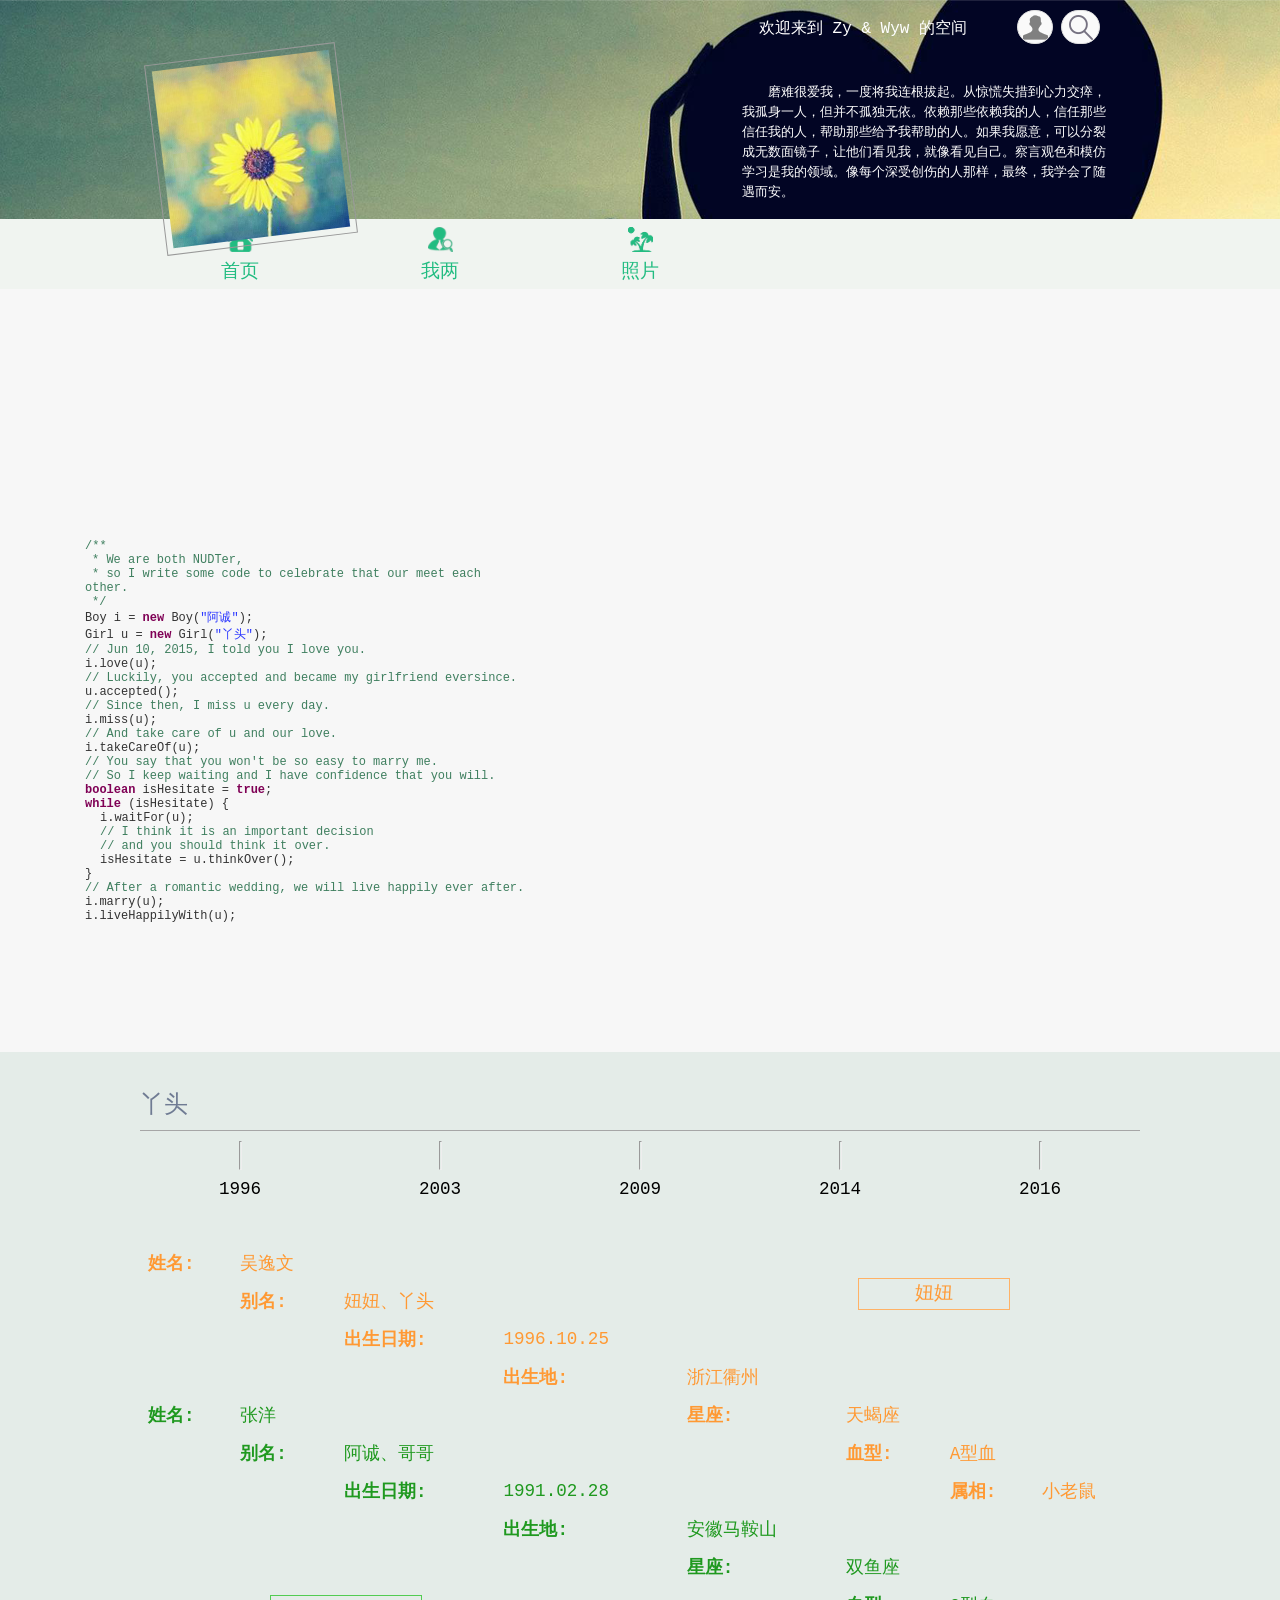
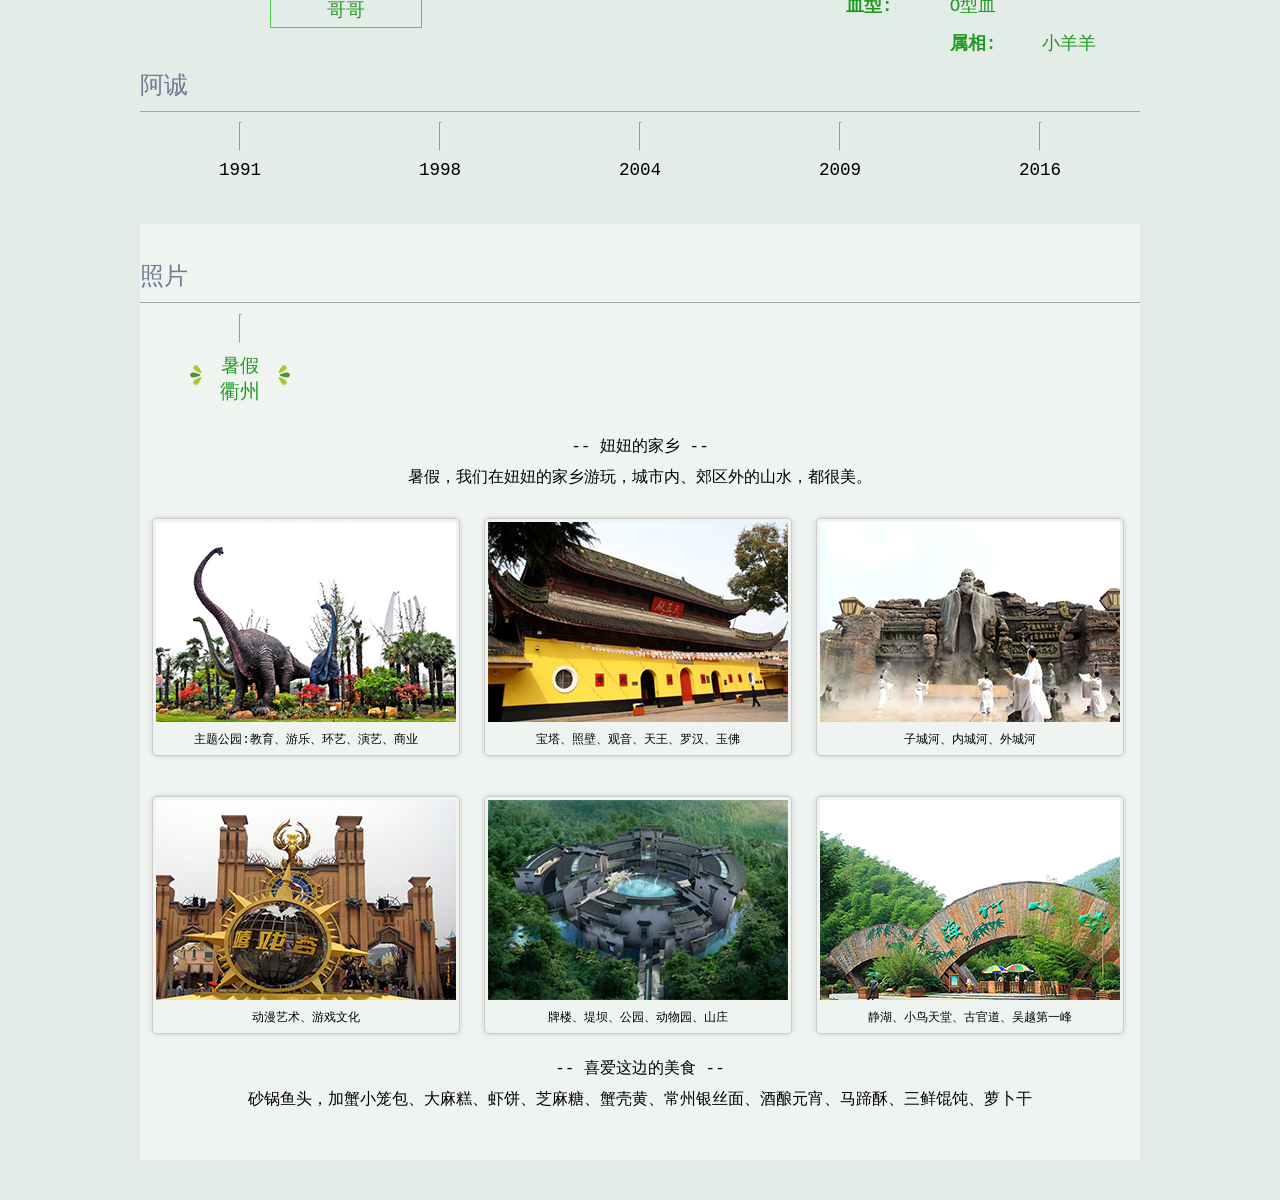
==== commit 7ee84143: "，modify" ====
--- a/index.html
+++ b/index.html
@@ -44,9 +44,9 @@
     <ul class="nav">
         <li><a href="index.html"><img src="images/home.png"><br>首页</a></li>
         <li><a href="#m-info"><img src="images/info.png"><br>我两</a></li>
-        <li><a href="#m-life"><img src="images/view.png"><br>路上风景</a></li>
-        <li><a href="#m-diary"><img src="images/dairy.png"><br>更新日志</a></li>
-        <li><a href="#m-word"><img src="images/dia.png"><br>一些话</a></li>
+        <li><a href="#m-life"><img src="images/view.png"><br>照片</a></li>
+        <!--<li><a href="#m-diary"><img src="images/dairy.png"><br>更新日志</a></li>
+        <li><a href="#m-word"><img src="images/dia.png"><br>一些话</a></li>-->
     </ul>
 </div>
 
@@ -523,7 +523,7 @@
         </div>
     </div>
 </div>
-    <!------------------------更新日志------------------------>
+    <!------------------------更新日志----------------------
 <div class="mainbg3">
     <a name="m-diary"></a>
     <div class="content-diary">
@@ -762,7 +762,7 @@
                         </div>
                     </ul>
                     <!--<div><a href="http://www.mycodes.net">标题1</a></div>-->
-                </li>
+               <!-- </li>
                 <li>
                     <ul class="d2">
                         <div class="d1-tit d2-2">
@@ -779,7 +779,7 @@
                     </ul>
                     <!--<div><a href="2">标题2</a></
                     div>-->
-                </li>
+            <!--    </li>
                 <li>
                     <ul class="d3">
                         <div class="d1-tit d3-3">
@@ -802,7 +802,7 @@
                         </div>
                     </ul>
                     <!--<div><a href="3">标题3</a></div>-->
-                </li>
+       <!--         </li>
                 <li>
                     <ul class="d4">
                         <div class="d1-tit">
@@ -816,7 +816,7 @@
 
                     </ul>
                     <!--<div><a href="3">标题4</a></div>-->
-                </li>
+ <!--               </li>
             </ul>
         </div>
 
@@ -826,7 +826,7 @@
     </div>
 <div style="text-align:center;">
 <p>来源:<a href="http://www.mycodes.net/" target="_blank">源码之家</a></p>
-</div>
+</div>-->
 </body>
 </html>
 
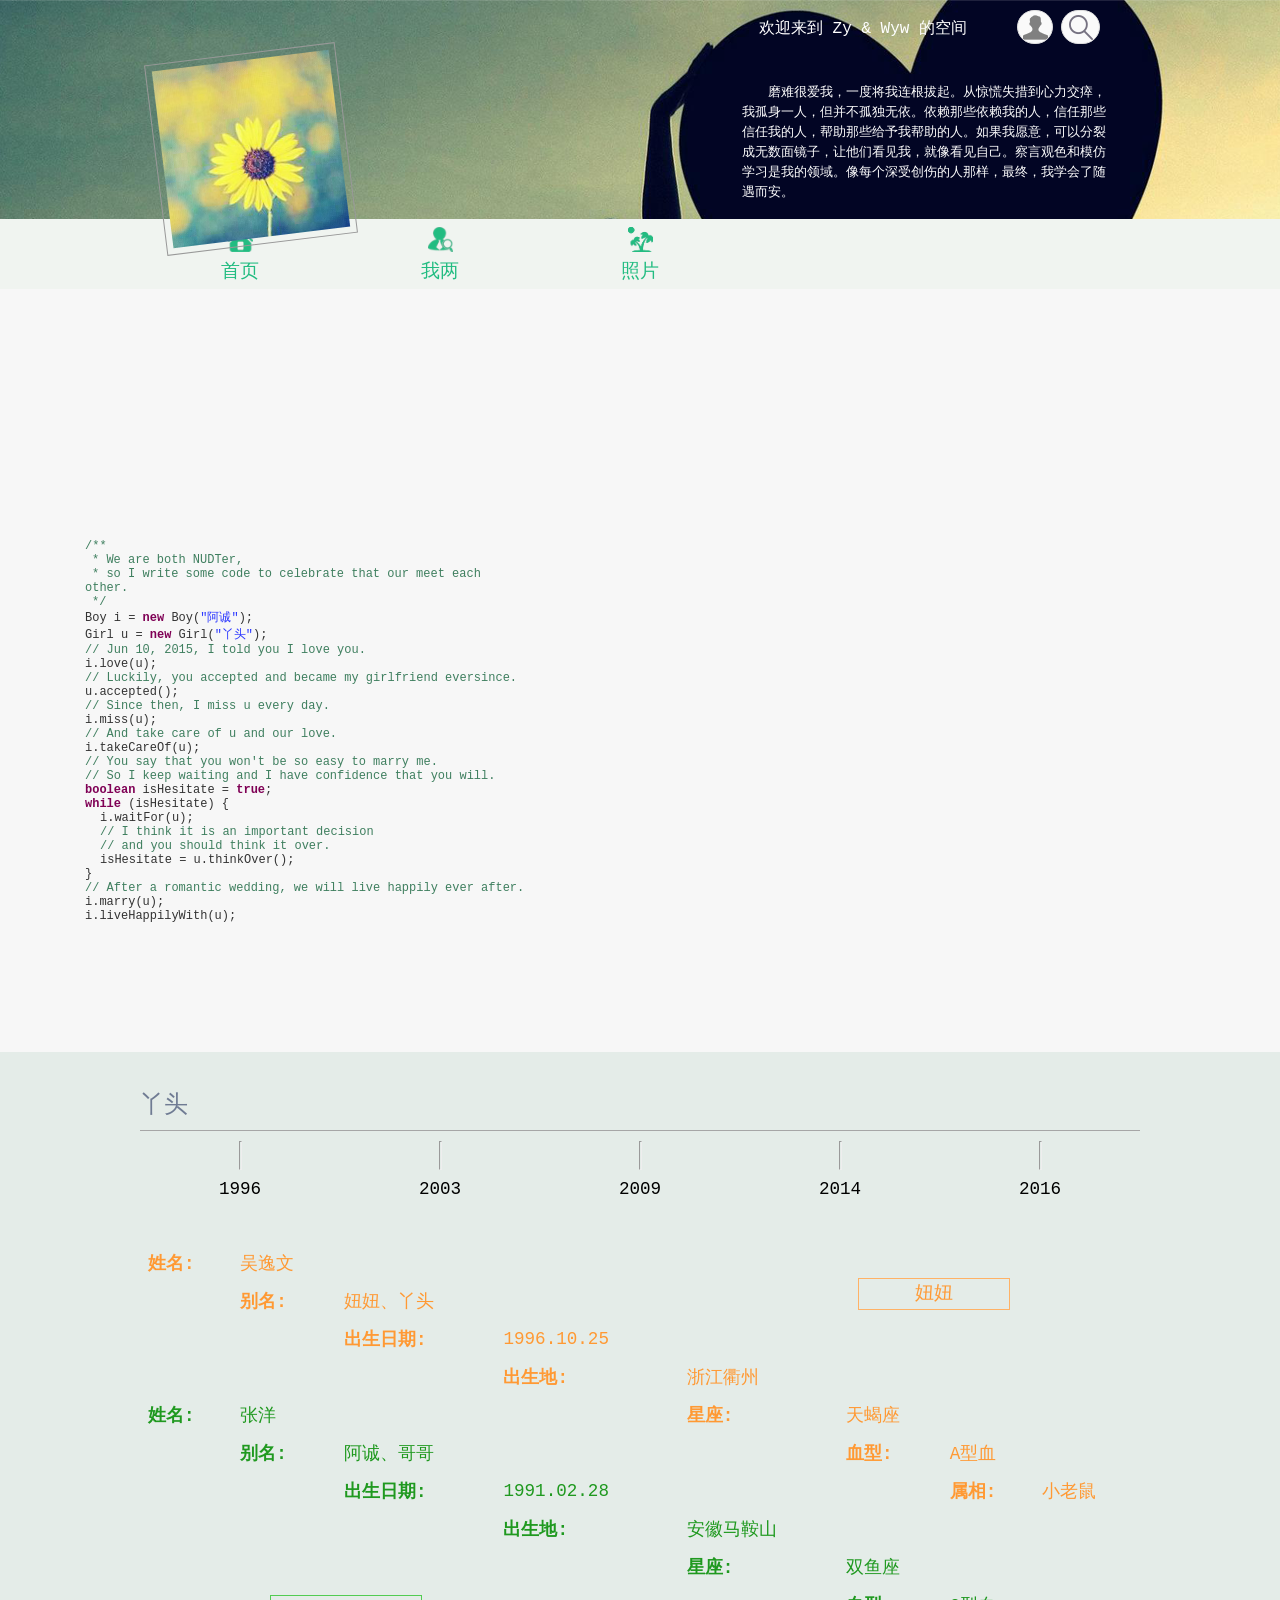
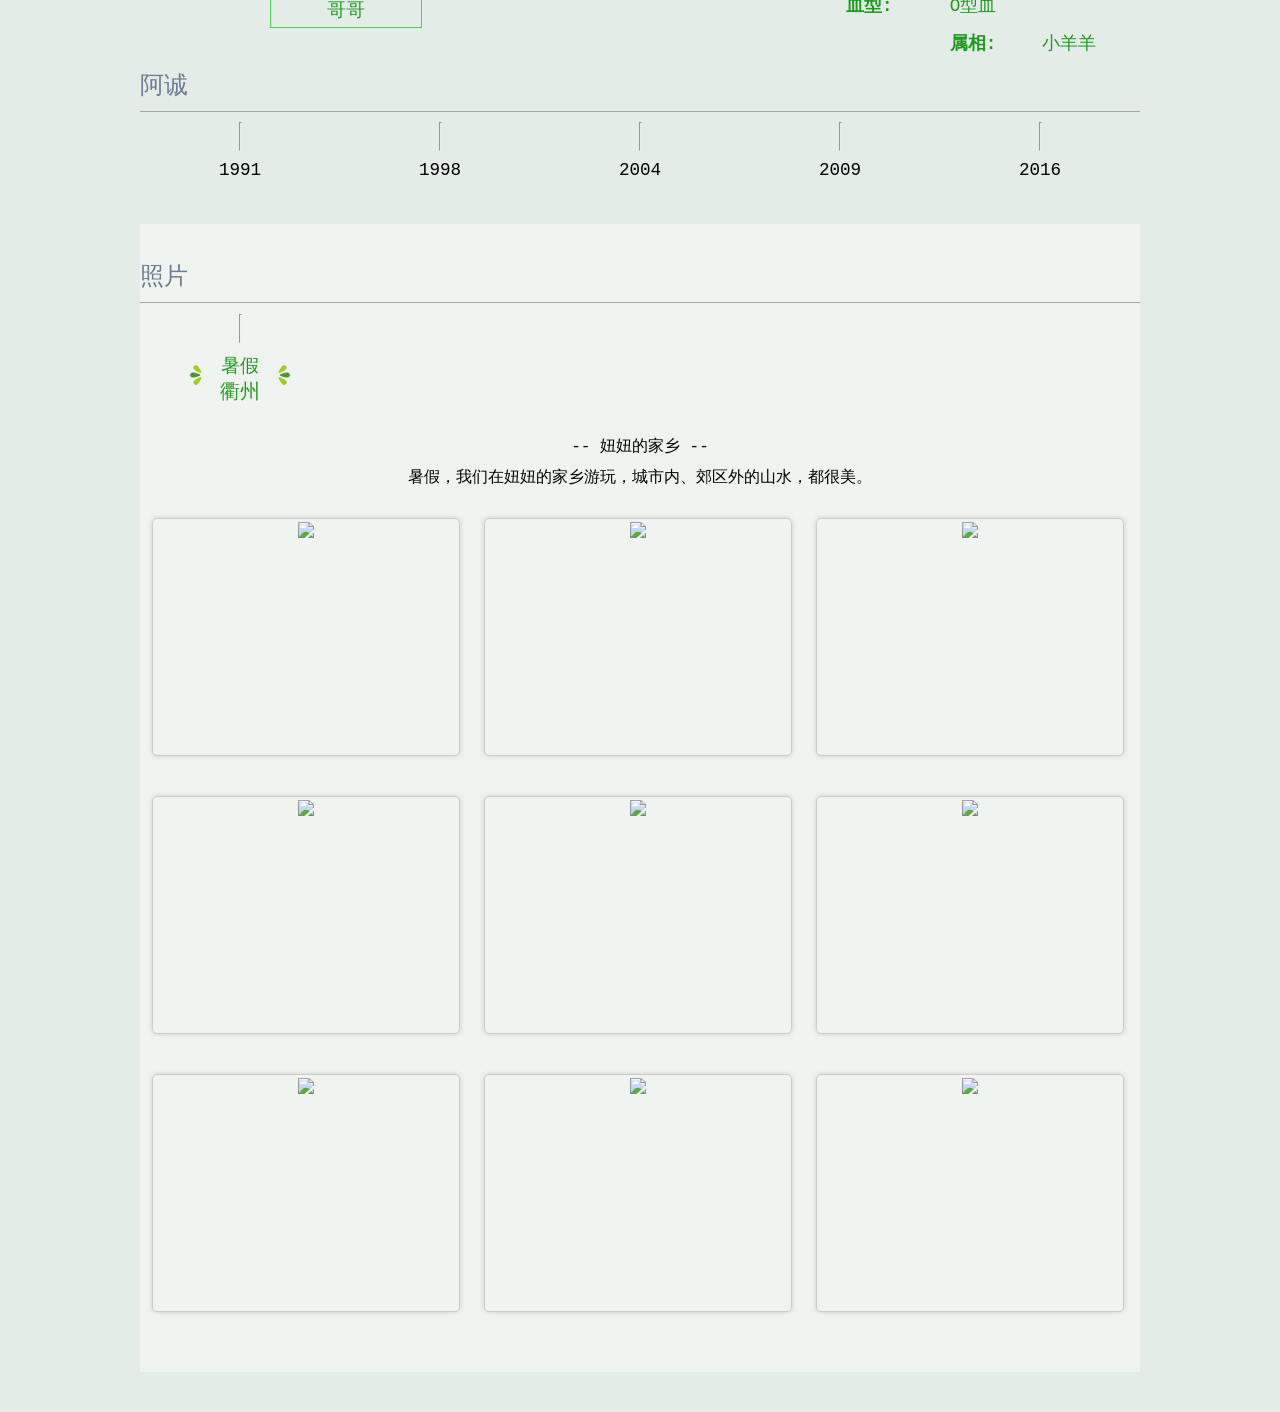
==== commit 61d351fe: "modify photo" ====
--- a/index.html
+++ b/index.html
@@ -337,38 +337,35 @@
                         <p>-- 妞妞的家乡 --<br>
                             暑假，我们在妞妞的家乡游玩，城市内、郊区外的山水，都很美。</p>
                         <ul class="life-pic">
-                            <img src="images/cz1.png"><br>
-                            主题公园:教育、游乐、环艺、演艺、商业
-                            <li>中华恐龙园</li>
-                        </ul>
-                        <ul class="life-pic">
-                            <img src="images/cz2.png">
-                            宝塔、照壁、观音、天王、罗汉、玉佛
-                            <li>天宁寺</li>
-                        </ul>
-                        <ul class="life-pic">
-                            <img src="images/cz3.png">
-                            子城河、内城河、外城河
-                            <li>淹城</li>
-                        </ul>
-                        <ul class="life-pic">
-                            <img src="images/cz4.png">
-                            动漫艺术、游戏文化
-                            <li>环球动漫嬉戏谷</li>
-                        </ul>
-                        <ul class="life-pic">
-                            <img src="images/cz5.png">
-                            牌楼、堤坝、公园、动物园、山庄
-                            <li>天目湖</li>
-                        </ul>
-                        <ul class="life-pic">
-                            <img src="images/cz6.png">
-                            静湖、小鸟天堂、古官道、吴越第一峰
-                            <li>南山竹海</li>
-                        </ul>
-                        <p>-- 喜爱这边的美食 --<br>
+                            <img src="images/DSC_0006.jpg"><br>
+                        </ul>
+                        <ul class="life-pic">
+                            <img src="images/DSC_0007.jpg">
+                        </ul>
+                        <ul class="life-pic">
+                            <img src="images/DSC_0014.jpg">
+                        </ul>
+                        <ul class="life-pic">
+                            <img src="images/DSC_0018.jpg">
+                        </ul>
+                        <ul class="life-pic">
+                            <img src="images/DSC_0021.jpg">
+                        </ul>
+                        <ul class="life-pic">
+                            <img src="images/DSC_0032.jpg">
+                        </ul>
+                        <ul class="life-pic">
+                            <img src="images/DSC_0033.jpg">
+                        </ul>
+                        <ul class="life-pic">
+                            <img src="images/DSC_0035.jpg">
+                        </ul>
+                        <ul class="life-pic">
+                            <img src="images/DSC_0036.jpg">
+                        </ul>
+                    <!--    <p>-- 喜爱这边的美食 --<br>
                             砂锅鱼头，加蟹小笼包、大麻糕、虾饼、芝麻糖、蟹壳黄、常州银丝面、酒酿元宵、马蹄酥、三鲜馄饨、萝卜干</p>
-
+-->
                     </div>
                    <!-- <div class="lifecon2">
                         <p>-- 旅游的第一个城市 --<br>
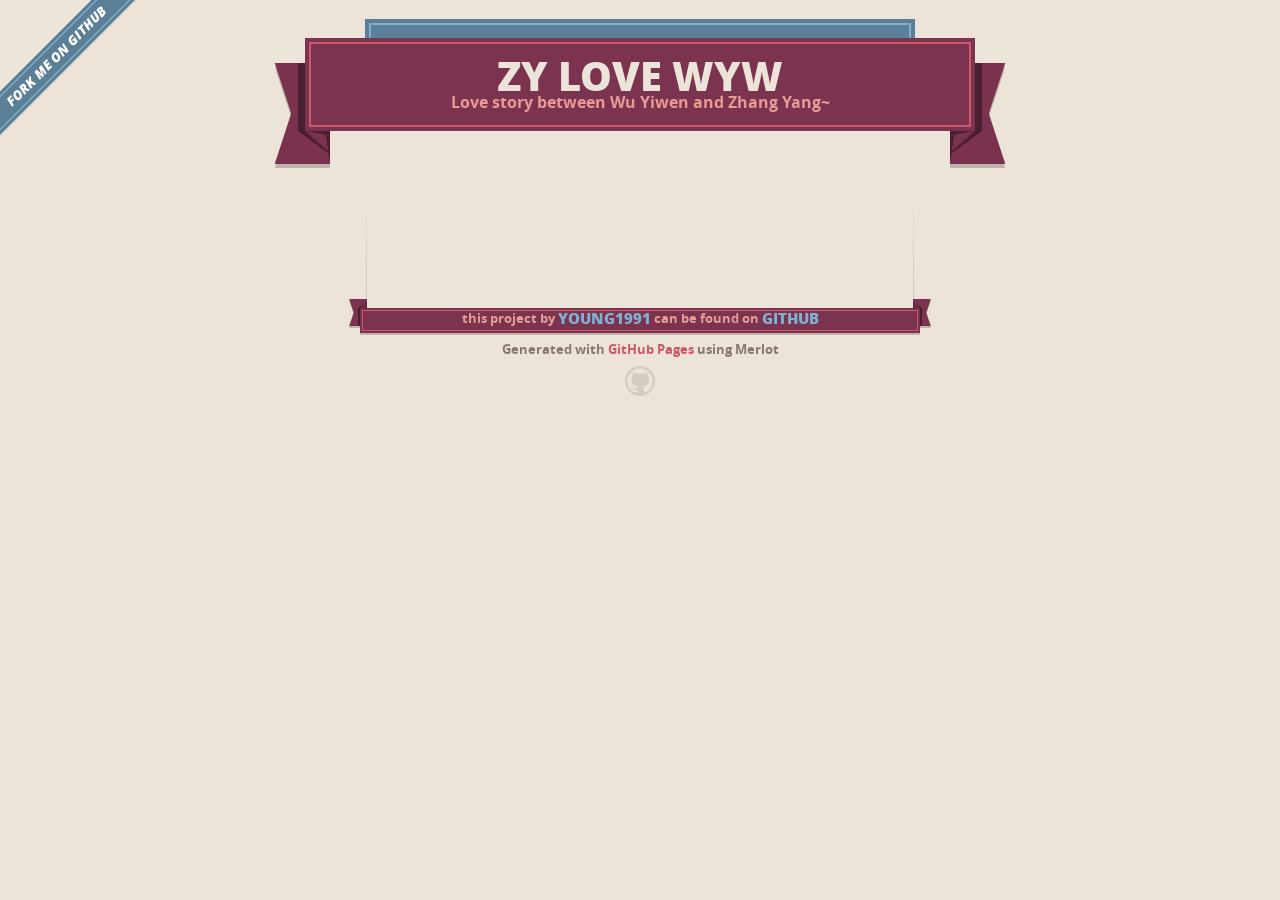
==== commit b0797e87: "Create gh-pages branch via GitHub" ====
--- a/index.html
+++ b/index.html
@@ -1,830 +1,68 @@
-﻿<!DOCTYPE html>
+<!DOCTYPE html>
 <html>
-<head>
-    <title>Our Love Story</title>
-	<meta http-equiv="content-type" content="text/html; charset=UTF-8">
-	<style type="text/css">
-		@font-face {
-			font-family: digit;
-			src: url('digital-7_mono.ttf') format("truetype");
-		}
-	</style>
-	<link href="css/default.css" type="text/css" rel="stylesheet">
-	<script type="text/javascript" src="js/jquery.js"></script>
-	<script type="text/javascript" src="js/garden.js"></script>
-    <script type="text/javascript" src="js/functions.js"></script>
-</head>
-<link href="css/main.css" rel="stylesheet" type="text/css">
-<meta http-equiv="Content-Type" content="text/html; charset=gb2312" />
-<script type="text/javascript" rel="script" src="js/jquery.min.js"></script>
-<script type="text/javascript" rel="script" src="js/index.js"></script>
-<script type="text/javascript" rel="script" src="js/script.js"></script>
-<body>
-<!--<object style="border:0px" type="text/x-scriptlet" data="head.html" width=100% height=500px> </object>-->
+  <head>
+    <meta charset='utf-8'>
+    <meta http-equiv="X-UA-Compatible" content="chrome=1">
+    <meta name="viewport" content="width=640">
 
-<div class="top">
-    <div class="myself-wrap">
-        <input class="mysearchbox" type="text" maxlength="100">
-        <input class="myselfbox" type="button" maxlength="100" value="     Tea   ZhangTing">
-        <div class="mywelcome">
-            欢迎来到 Zy & Wyw 的空间
-        </div>
-    </div>
-    <div class="head">
-        <div class="saying">
-            磨难很爱我，一度将我连根拔起。从惊慌失措到心力交瘁，我孤身一人，但并不孤独无依。依赖那些依赖我的人，信任那些信任我的人，帮助那些给予我帮助的人。如果我愿意，可以分裂成无数面镜子，让他们看见我，就像看见自己。察言观色和模仿学习是我的领域。像每个深受创伤的人那样，最终，我学会了随遇而安。
-        </div>
-        <div class="portrait">
-            <span></span><img src="images/portrait1.jpg">
-        </div>
-    </div>
-</div>
+    <link rel="stylesheet" href="stylesheets/core.css" media="screen">
+    <link rel="stylesheet" href="stylesheets/mobile.css" media="handheld, only screen and (max-device-width:640px)">
+    <link rel="stylesheet" href="stylesheets/github-light.css">
 
-<div class="content-nav">
-    <ul class="nav">
-        <li><a href="index.html"><img src="images/home.png"><br>首页</a></li>
-        <li><a href="#m-info"><img src="images/info.png"><br>我两</a></li>
-        <li><a href="#m-life"><img src="images/view.png"><br>照片</a></li>
-        <!--<li><a href="#m-diary"><img src="images/dairy.png"><br>更新日志</a></li>
-        <li><a href="#m-word"><img src="images/dia.png"><br>一些话</a></li>-->
-    </ul>
-</div>
+    <script type="text/javascript" src="javascripts/modernizr.js"></script>
+    <script type="text/javascript" src="https://ajax.googleapis.com/ajax/libs/jquery/1.7.1/jquery.min.js"></script>
+    <script type="text/javascript" src="javascripts/headsmart.min.js"></script>
+    <script type="text/javascript">
+      $(document).ready(function () {
+        $('#main_content').headsmart()
+      })
+    </script>
+    <title>zy love wyw by young1991</title>
+  </head>
+
+  <body>
+    <a id="forkme_banner" href="https://github.com/young1991/zy_love_wyw">View on GitHub</a>
+    <div class="shell">
+
+      <header>
+        <span class="ribbon-outer">
+          <span class="ribbon-inner">
+            <h1>Zy love wyw</h1>
+            <h2>Love story between Wu Yiwen and Zhang Yang~</h2>
+          </span>
+          <span class="left-tail"></span>
+          <span class="right-tail"></span>
+        </span>
+      </header>
+
+      <!--<section id="downloads">
+        <span class="inner">
+          <a href="https://github.com/young1991/zy_love_wyw/zipball/master" class="zip"><em>download</em> .ZIP</a><a href="https://github.com/young1991/zy_love_wyw/tarball/master" class="tgz"><em>download</em> .TGZ</a>
+        </span>
+      </section>-->
 
 
-	<div id="content">
-			<div id="code">
-				<span class="comments">/**</span><br />
-				<span class="space"/><span class="comments">* We are both NUDTer,</span><br />
-				<span class="space"/><span class="comments">* so I write some code to celebrate that our meet each other.</span><br />
-				<span class="space"/><span class="comments">*/</span><br />
-				Boy i = <span class="keyword">new</span> Boy(<span class="string">"阿诚"</span>);<br />
-				Girl u = <span class="keyword">new</span> Girl(<span class="string">"丫头"</span>);<br />
-				<span class="comments">// Jun 10, 2015, I told you I love you. </span><br />
-				i.love(u);<br />
-				<span class="comments">// Luckily, you accepted and became my girlfriend eversince.</span><br />
-				u.accepted();<br />
-				<span class="comments">// Since then, I miss u every day.</span><br />
-				i.miss(u);<br />
-				<span class="comments">// And take care of u and our love.</span><br />
-				i.takeCareOf(u);<br />
-				<span class="comments">// You say that you won't be so easy to marry me.</span><br />
-				<span class="comments">// So I keep waiting and I have confidence that you will.</span><br />
-				<span class="keyword">boolean</span> isHesitate = <span class="keyword">true</span>;<br />
-				<span class="keyword">while</span> (isHesitate) {<br />
-				<span class="placeholder"/>i.waitFor(u);<br />
-				<span class="placeholder"/><span class="comments">// I think it is an important decision</span><br />
-				<span class="placeholder"/><span class="comments">// and you should think it over.</span><br />
-				<span class="placeholder"/>isHesitate = u.thinkOver();<br />
-				}<br />
-				<span class="comments">// After a romantic wedding, we will live happily ever after.</span><br />
-				i.marry(u);<br />
-				i.liveHappilyWith(u);<br />
-			</div>
-			<div id="loveHeart">
-				<canvas id="garden"></canvas>
-				<div id="words">
-					<div id="messages">
-						妞妞, I have fallen in love with you for
-						<div id="elapseClock"></div>
-					</div>
-					<div id="loveu">
-						Love u forever and ever.<br/>
-						<div class="signature">- 哥哥</div>
-					</div>
-				</div>
-			</div>
-		</div>
-		<!--<div id="copyright">
-			Inspired by <a href="http://www.openrise.com/lab/FlowerPower/">FlowerPower</a> project.<br />
-			Copyright © 2011 <a href='http://hackerzhou.me'>hackerzhou.me</a> 2009-2011
-		</div>-->
-	</div>
-	<script type="text/javascript">
-		var offsetX = $("#loveHeart").width() / 2;
-		var offsetY = $("#loveHeart").height() / 2 - 55;
-		var together = new Date();
-		together.setFullYear(2015, 5, 9);
-		together.setHours(20);
-		together.setMinutes(0);
-		together.setSeconds(0);
-		together.setMilliseconds(0);
-		
-		if (!document.createElement('canvas').getContext) {
-			var msg = document.createElement("div");
-			msg.id = "errorMsg";
-			msg.innerHTML = "Your browser doesn't support HTML5!<br/>Recommend use Chrome 14+/IE 9+/Firefox 7+/Safari 4+"; 
-			document.body.appendChild(msg);
-			$("#code").css("display", "none")
-			$("#copyright").css("position", "absolute");
-			$("#copyright").css("bottom", "10px");
-		    document.execCommand("stop");
-		} else {
-			setTimeout(function () {
-				startHeartAnimation();
-			}, 5000);
+      <span class="banner-fix"></span>
 
-			timeElapse(together);
-			setInterval(function () {
-				timeElapse(together);
-			}, 500);
 
-			adjustCodePosition();
-			$("#code").typewriter();
-		}
-	</script>
+      <section id="main_content">
+       
+      </section>
 
-<div class="mainbg1">
-    <a name="m-info"></a>
-    <div class="content-intro">
-        <div class="intro-wrapper">
-            <div class="content-title">丫头</div>
-            <div class="sidetop">
-                <ul>
-                    <li onmousemove="showpic(this)" onmouseout="hidepic(this)">
-                        <hr>1996
-                        <ul>
-                            <img src="images/born.png">
-                            <p>出生</p>
-                        </ul>
-                    </li>
-                    <li onmousemove="showpic(this)" onmouseout="hidepic(this)">
-                        <hr>2003
-                        <ul>
-                            <img src="images/child.png">
-                            <p>小学</p>
-                        </ul>
-                    </li>
-                    <li onmousemove="showpic(this)" onmouseout="hidepic(this)">
-                        <hr>2009
-                        <ul>
-                            <img src="images/middle.png">
-                            <p>中学</p>
-                        </ul>
-                    </li>
-                    <li onmousemove="showpic(this)" onmouseout="hidepic(this)">
-                        <hr>2014
-                        <ul>
-                            <img src="images/university.png">
-                            <p>大学</p>
-                        </ul>
-                    </li>
-                    <li onmousemove="showpic(this)" onmouseout="hidepic(this)">
-                        <hr>2016
-                        <ul>
-                            <img src="images/work.png">
-                            <p>大二</p>
-                        </ul>
-                    </li>
-                </ul>
-   			</div>
-            <div class="sidebottom">
-                <a class="fir-bu">妞妞</a>
-                <a class="sec-bu">哥哥</a>
-                <table cellpadding="6">
-                    <tr>
-                        <td><b>姓名:</b></td>
-                        <td>吴逸文 </td>
-                    </tr>
-                    <tr>
-                        <td></td>
-                        <td><b>别名:</b></td>
-                        <td>妞妞、丫头</td>
-                    </tr>
-                    <tr>
-                        <td></td>
-                        <td></td>
-                        <td><b>出生日期:</b></td>
-                        <td>1996.10.25 </td>
-                    </tr>
-                    <tr>
-                        <td></td>
-                        <td></td>
-                        <td></td>
-                        <td><b>出生地:</b></td>
-                        <td>浙江衢州</td>
-                    </tr>
-                    <tr>
-                        <td class="sec-hob"><b>姓名:</b></td>
-                        <td class="sec-hob">张洋</td>
-                        <td></td>
-                        <td></td>
-                        <td><b>星座:</b></td>
-                        <td>天蝎座</td>
-                    </tr>
-                    <tr>
-                        <td></td>
-                        <td class="sec-hob"><b>别名:</b></td>
-                        <td class="sec-hob">阿诚、哥哥</td>
-                        <td></td>
-                        <td></td>
-                        <td><b>血型:</b></td>
-                        <td>A型血</td>
-                    </tr>
-                    <tr>
-                        <td></td>
-                        <td></td>
-                        <td class="sec-hob"><b>出生日期:</b></td>
-                        <td class="sec-hob">1991.02.28</td>
-                        <td></td>
-                        <td></td>
-                        <td><b>属相:</b></td>
-                        <td>小老鼠</td>
-                    </tr>
-                    <tr>
-                        <td></td>
-                        <td></td>
-                        <td></td>
-                        <td class="sec-hob"><b>出生地:</b></td>
-                        <td class="sec-hob">安徽马鞍山</td>
-                    </tr>
-                    <tr>
-                        <td></td>
-                        <td></td>
-                        <td></td>
-                        <td></td>
-                        <td class="sec-hob"><b>星座:</b></td>
-                        <td class="sec-hob">双鱼座</td>
-                    </tr>
-                    <tr>
-                        <td></td>
-                        <td></td>
-                        <td></td>
-                        <td></td>
-                        <td></td>
-                        <td class="sec-hob"><b>血型:</b></td>
-                        <td class="sec-hob">O型血</td>
-                    </tr>
-                    <tr>
-                        <td></td>
-                        <td></td>
-                        <td></td>
-                        <td></td>
-                        <td></td>
-                        <td></td>
-                        <td class="sec-hob"><b>属相:</b></td>
-                        <td class="sec-hob">小羊羊</td>
-                    </tr>
-                </table>
-            </div>
-        <div class="content-title">阿诚</div>
-            <div class="sidetop">
-                <ul>
-                    <li onmousemove="showpic(this)" onmouseout="hidepic(this)">
-                        <hr>1991
-                        <ul>
-                            <img src="images/born.png">
-                            <p>出生</p>
-                        </ul>
-                    </li>
-                    <li onmousemove="showpic(this)" onmouseout="hidepic(this)">
-                        <hr>1998
-                        <ul>
-                            <img src="images/child.png">
-                            <p>小学</p>
-                        </ul>
-                    </li>
-                    <li onmousemove="showpic(this)" onmouseout="hidepic(this)">
-                        <hr>2004
-                        <ul>
-                            <img src="images/middle.png">
-                            <p>中学</p>
-                        </ul>
-                    </li>
-                    <li onmousemove="showpic(this)" onmouseout="hidepic(this)">
-                        <hr>2009
-                        <ul>
-                            <img src="images/university.png">
-                            <p>大学</p>
-                        </ul>
-                    </li>
-                    <li onmousemove="showpic(this)" onmouseout="hidepic(this)">
-                        <hr>2016
-                        <ul>
-                            <img src="images/work.png">
-                            <p>博一</p>
-                        </ul>
-                    </li>
-                </ul>
-            </div>
-</div>
-    <!------------------------路上 风景------------------------>
-<div class="mainbg2">
-    <a name="m-life"></a>
-    <div class="content-life">
-        <div class="intro-wrapper">
-            <div class="content-title">照片</div>
-            <div class="lifetime">
-                <ul id="tag">
-                    <li>
-                        <hr>暑假<br><span>衢州</span>
-                    </li>
-                    <!--<li>
-                        <hr>1999<br><span>苏州</span>
-                    </li>
-
-                    <li>
-                        <hr>2011<br><span>淮安</span>
-                    </li>
-                    <li>
-                        <hr>2013<br><span>青岛</span>
-                    </li>
-                    <li>
-                        <hr>2015<br><span>巴黎</span>
-                    </li>-->
-                </ul>
-                <div id="tagContent">
-                    <div class="lifecon1">
-                        <p>-- 妞妞的家乡 --<br>
-                            暑假，我们在妞妞的家乡游玩，城市内、郊区外的山水，都很美。</p>
-                        <ul class="life-pic">
-                            <img src="images/DSC_0006.jpg"><br>
-                        </ul>
-                        <ul class="life-pic">
-                            <img src="images/DSC_0007.jpg">
-                        </ul>
-                        <ul class="life-pic">
-                            <img src="images/DSC_0014.jpg">
-                        </ul>
-                        <ul class="life-pic">
-                            <img src="images/DSC_0018.jpg">
-                        </ul>
-                        <ul class="life-pic">
-                            <img src="images/DSC_0021.jpg">
-                        </ul>
-                        <ul class="life-pic">
-                            <img src="images/DSC_0032.jpg">
-                        </ul>
-                        <ul class="life-pic">
-                            <img src="images/DSC_0033.jpg">
-                        </ul>
-                        <ul class="life-pic">
-                            <img src="images/DSC_0035.jpg">
-                        </ul>
-                        <ul class="life-pic">
-                            <img src="images/DSC_0036.jpg">
-                        </ul>
-                    <!--    <p>-- 喜爱这边的美食 --<br>
-                            砂锅鱼头，加蟹小笼包、大麻糕、虾饼、芝麻糖、蟹壳黄、常州银丝面、酒酿元宵、马蹄酥、三鲜馄饨、萝卜干</p>
--->
-                    </div>
-                   <!-- <div class="lifecon2">
-                        <p>-- 旅游的第一个城市 --<br>
-                            苏州，古称吴，又称姑苏、平江，始建于公元前514年，历史悠久，人文荟萃，是昆剧和苏剧的故乡，有“上有天堂，下有苏杭”之称。</p>
-                        <ul class="life-pic">
-                            <img src="images/sz1.png">
-                            剑池、虎丘塔、断梁殿、真娘墓
-                            <li>虎丘</li>
-                        </ul>
-                        <ul class="life-pic">
-                            <img src="images/sz2.png">
-                            见山楼、听雨轩、小飞虹
-                            <li>拙政园</li>
-                        </ul>
-                        <ul class="life-pic">
-                            <img src="images/sz3.png">
-                            老街、玉涵堂、通贵桥、古戏台、商会博物馆
-                            <li>山塘街</li>
-                        </ul>
-                        <ul class="life-pic">
-                            <img src="images/sz6.png">
-                            水上世界、欢乐世界
-                            <li>苏州乐园</li>
-                        </ul>
-                        <ul class="life-pic">
-                            <img src="images/sz4.png">
-                            水城门、瓮 城、绞关石、吴门桥、瑞光塔
-                            <li>盘门</li>
-                        </ul>
-                        <ul class="life-pic">
-                            <img src="images/sz5.png">
-                            沈万三故居、富安桥、双桥、沈厅、怪楼
-                            <li>周庄</li>
-                        </ul>
-                        <p>-- 喜爱苏州的古色古香 --<br>
-                            左边是园，右边是园。是塔是桥，是寺是河，是诗是画，是石径是帆船是假山。有客自海上来，有客自异乡来。</p>
-                    </div>
-
-                    <div class="lifecon3">
-                        <p>-- 大学所在地 --<br>
-                            淮安，地处长江三角洲地区，是古淮河与京杭大运河交点，历史悠久、人杰地灵，是总理周恩来同志的故乡。</p>
-                        <ul class="life-pic">
-                            <img src="images/ha1.png">
-                            主馆、周恩来铜像、仿西花厅
-                            <li>周恩来纪念馆</li>
-                        </ul>
-                        <ul class="life-pic">
-                            <img src="images/ha2.png">
-                            文化、军事、盐商、中医、美食、佛学文化
-                            <li>河下古镇</li>
-                        </ul>
-                        <ul class="life-pic">
-                            <img src="images/ha3.png">
-                            正门、客厅、吴氏家谱、著作
-                            <li>吴承恩故居</li>
-                        </ul>
-                        <ul class="life-pic">
-                            <img src="images/ha4.png">
-                            胯下桥、韩侯钓台、漂母祠、韩候祠
-                            <li>韩信故里</li>
-                        </ul>
-                        <ul class="life-pic">
-                            <img src="images/ha5.png">
-                            禹王台、跃龙池、碧云桥、月季园
-                            <li>楚秀园</li>
-                        </ul>
-                        <ul class="life-pic">
-                            <img src="images/ha6.png">
-                            景惠寺、招隐寺、山子湖
-                            <li>钵池山公园</li>
-                        </ul>
-                        <p>-- 喜爱淮安的掼蛋 --<br>
-                            饭前饭后，同学聚会，亲朋好友，只要是闲暇时光，总不忘摆好桌子凳子，四人一桌，掼蛋走起。</p>
-                    </div>
-
-                    <div class="lifecon4">
-                        <p>-- 第一个外省城市 --<br>
-                            青岛，又称岛城，地处山东半岛东南部沿海，是一座历史文化名城，拥有一个国家级新区。</p>
-                        <ul class="life-pic">
-                            <img src="images/qd1.png">
-                            十二景：巨峰、明霞洞、蔚竹庵...
-                            <li>崂山</li>
-                        </ul>
-                        <ul class="life-pic">
-                            <img src="images/qd2.png">
-                            见山楼、听雨轩、小飞虹
-                            <li>极地海洋世界</li>
-                        </ul>
-                        <ul class="life-pic">
-                            <img src="images/qd3.png">
-                            回澜阁、小青岛、海水浴场、海关大楼、海上皇宫
-                            <li>栈桥</li>
-                        </ul>
-                        <ul class="life-pic">
-                            <img src="images/qd4.png">
-                            滨海木栈道、景观长廊、凉亭、水车、渔船
-                            <li>金沙滩</li>
-                        </ul>
-                        <ul class="life-pic">
-                            <img src="images/qd5.png">
-                            水城门、瓮 城、绞关石、吴门桥、瑞光塔
-                            <li>盘门</li>
-                        </ul>
-                        <ul class="life-pic">
-                            <img src="images/qd6.png">
-                            塔冠、塔碟、塔外
-                            <li>电视观光塔</li>
-                        </ul>
-                        <p>-- 喜爱青岛的海 --<br>
-                            远远地便能看见海，有清爽的海风、低吟的海浪，脚下松软的沙子被人们踩踏出无数行者的脚印，潮起潮落又一并被海水带走，沙滩上被冲刷得不留一点痕迹。</p>
-                    </div>
-
-                    <div class="lifecon5">
-                        <p>-- 最想去的旅游城市 --<br>
-                            巴黎（Paris），法国的首都，是欧洲第二大城市，誉为时尚之都，世界花都,浪漫之都，艺术之都。</p>
-                        <ul class="life-pic">
-                            <img src="images/bl1.png">
-                            巴黎的标志之一，俗称“铁娘子”。
-                            <li>埃菲尔铁塔</li>
-                        </ul>
-                        <ul class="life-pic">
-                            <img src="images/bl2.png">
-                            出征、胜利、和平、抵抗
-                            <li>凯旋门</li>
-                        </ul>
-                        <ul class="life-pic">
-                            <img src="images/bl3.png">
-                            世界四大博物馆之首，藏有各国艺术珍品
-                            <li>卢浮宫</li>
-                        </ul>
-                        <ul class="life-pic">
-                            <img src="images/bl4.png">
-                            哥特式建筑，宗教、文化、建筑艺术
-                            <li>巴黎圣母院</li>
-                        </ul>
-                        <ul class="life-pic">
-                            <img src="images/bl5.png">
-                            法国北部大河，全长780公里
-                            <li>塞纳河畔</li>
-                        </ul>
-                        <ul class="life-pic">
-                            <img src="images/bl6.png">
-                            世界五大宫殿之一，豪华富丽
-                            <li>凡尔赛宫</li>
-                        </ul>
-                        <p>-- 喜爱巴黎的梦幻 --<br>
-                            巴黎不仅仅是个地方，它已经成了一种精神状态。无论你是谁，都可以在这个既怀旧又前卫，既宁静又喧嚣，既国际化又本土化的城市找到自己需要的那一剂量心灵解药，到过巴黎的，一定不会再稀罕天堂</p>
-                    </div>
--->
-                </div>
-            </div>
-        </div>
-    </div>
-</div>
-    <!------------------------更新日志----------------------
-<div class="mainbg3">
-    <a name="m-diary"></a>
-    <div class="content-diary">
-        <div class="diary-wrapper">
-            <div class="content-title">更新日志</div>
-            <div class="diary-main">
-                <div class="diary-year">
-                    <div class="years">
-                        <a href="#">2015年<i></i></a>
-                    </div>
-                    <div class="diary-list">
-                        <ul>
-                            <li class="cls highlight">
-                                <p class="date">9月29日</p>
-                                <p class="intro">突然问自己还想考研吗？</p>
-                                <p class="version">&nbsp;</p>
-                                <div class="more">
-                                    <p>2015年的考研失败，更多的是自我的不努力，自我的放弃。考研不难，还是要看自己的努力程度。没有后不后悔，只有甘心不甘心。</p>
-                                    <p>这个想法会经常冒出来，说到底，其实我自己也不知道。</p>
-                                </div>
-                            </li>
-                            <li class="cls">
-                                <p class="date">9月23日</p>
-                                <p class="intro"> 转正。</p>
-                                <p class="version">&nbsp;</p>
-                                <div class="more">
-                                    <p> 三个月试用期结束，转正也很顺利。没有想象中的要步步为营，比想象更简单一点。</p>
-                                </div>
-                            </li>
-                            <li class="cls  highlight">
-                                <p class="date">6月23日</p>
-                                <p class="intro">开启工作生涯。</p>
-                                <p class="version">&nbsp;</p>
-                                <div class="more">
-                                    <p> 俗话说，一花一世界，一叶一追寻。接下来就是追寻我的自我养活能力了。</p>
-                                    <p>人人都有第一次，我相信我会努力做好。 </p>
-                                </div>
-                            </li>
-                            <li class="cls highlight">
-                                <p class="date">6月20日</p>
-                                <p class="intro">结束大学生活</p>
-                                <p class="version">&nbsp;</p>
-                                <div class="more">
-                                    <p>拿到学校的毕业证书和学位证书，内心其实是很复杂的，没有想象中的欣喜，也没有想象中的失落，平平淡淡，安然走过。</p>
-                                    <p>在任何一个地方待久了，走的时候都是舍不得的，人生有很多舍不得的地方，所以要习惯。</p>
-                                </div>
-                            </li>
-                            <li class="cls">
-                                <p class="date">6月18日</p>
-                                <p class="intro">公开答辩</p>
-                                <p class="version">&nbsp;</p>
-                                <div class="more">
-                                    <p>当我被选为公开答辩手的时候，我内心是痛的，因为我的设计几斤几两，我懂。在当今这个网络发达的时代，大家都懂的。</p>
-                                    <p>我很紧张，吃不好睡不好，而且论文还出了很大的问题，我感觉我都要瘫痪了。不过，幸亏努力是有结果的。</p>
-                                </div>
-                            </li>
-                            <li class="cls">
-                                <p class="date">6月19日</p>
-                                <p class="intro">收到入职offer</p>
-                                <p class="version">&nbsp;</p>
-                                <div class="more">
-                                    <p>意料之中的事，但还是有点欣喜，收拾收拾，准备入职。</p>
-                                </div>
-                            </li>
-                            <li class="cls">
-                                <p class="date">6月09日</p>
-                                <p class="intro">达内培训结束</p>
-                                <p class="version">&nbsp;</p>
-                                <div class="more">
-                                    <p>为期四个多月的培训结束了，接下来就是投简历面试找工作。</p>
-                                    <p>这个过程，就是完全靠自己了。</p>
-                                </div>
-                            </li>
-                            <li class="cls">
-                                <p class="date">02月01日</p>
-                                <p class="intro">达内UI设计正式开始培训</p>
-                                <p class="version">&nbsp;</p>
-                                <div class="more">
-                                    <p>包括四个阶段的学习，分别是GUI（图形界面设计），AUI（传统美术），WUI（WEB界面设计），MUI（移动设备界面设计）</p>
-                                </div>
-                            </li>
-                            <li class="cls">
-                                <p class="date">01月25日</p>
-                                <p class="intro">开始达内训练营</p>
-                                <p class="version">&nbsp;</p>
-                                <div class="more">
-                                    <p>没想参加，但是多学点总是好的。</p>
-                                    <p>考研结果还没出来，但是我知道我非常没戏了，所以知不知道结果，都是一样的，我已经放弃等待结果了。我只能往前看，希望越来越好。</p>
-                                </div>
-                            </li>
-                        </ul>
-                    </div>
-                </div>
-                <div class="diary-year">
-                    <div class="years">
-                        <a href="#">2014年<i></i></a>
-                    </div>
-                    <div class="diary-list">
-                        <ul>
-                            <li class="cls">
-                                <p class="date">12月27日</p>
-                                <p class="intro">考研初试</p>
-                                <p class="version">&nbsp;</p>
-                                <div class="more">
-                                    <p>考试很煎熬，但内心很淡然，知道考不上了，但是不会放弃。</p>
-                                </div>
-                            </li>
-                            <li class="cls">
-                                <p class="date">10月10日</p>
-                                <p class="intro">考研正式网上报名</p>
-                                <p class="version">&nbsp;</p>
-                                <div class="more">
-                                    <p>选定专业和学校,内心很忐忑。</p>
-                                </div>
-                            </li>
-                            <li class="cls">
-                                <p class="date">9月25日</p>
-                                <p class="intro">考研预报名</p>
-                                <p class="version">&nbsp;</p>
-                                <div class="more">
-                                    <p>正值学校安排去高淳培训，没有电脑，填写资料的过程很艰苦。</p>
-                                </div>
-                            </li>
-                            <li class="cls">
-                                <p class="date">9月15日</p>
-                                <p class="intro">高淳培训</p>
-                                <p class="version">&nbsp;</p>
-                                <div class="more">
-                                    <p>学校在这个时候组织高淳培训java，内心是拒绝的，但是没办法。</p>
-                                </div>
-                            </li>
-                            <li class="cls highlight">
-                                <p class="date">6月12号</p>
-                                <p class="intro">拿到驾照</p>
-                                <p class="version">&nbsp;</p>
-                                <div class="more">
-                                    <p>整个去驾校练车的过程是无语的，以至于后来见到教练，脚都是软的。</p>
-                                    <p>如果再给我个机会去练车，我是万万不愿意的。特别崩溃。</p>
-                                </div>
-                            </li>
-                            <li class="cls highlight">
-                                <p class="date">3月10日</p>
-                                <p class="intro">决定考研</p>
-                                <p class="version">&nbsp;</p>
-                                <div class="more">
-                                    <p>考研一直是我上大学的梦想，只是随着时间的推移，加上自己的惰性，有点忘记而已。父母是一直鼓励我考研的，我只是怕我意志不坚定。</p>
-                                    <p>突然做了这个决定，内心一直很慌，我知道我面前的是一条怎么样的路，我经常问自己这个决定是对的吗？</p>
-                                </div>
-                            </li>
-
-                            <li class="cls">
-                                <p class="date">1月</p>
-                                <p class="intro">总在不经意的年生。回首彼岸，纵然发现光景绵长。</p>
-                                <p class="version">&nbsp;</p>
-                                <div class="more">
-                                    <p>何如薄幸锦衣郎，比翼连枝当日愿。</p>
-                                </div>
-                            </li>
-                        </ul>
-                    </div>
-                </div>
-                <div class="diary-year">
-                    <div class="years">
-                        <a href="#">2013年<i></i></a>
-                    </div>
-                    <div class="diary-list">
-                        <ul>
-                            <li class="cls">
-                                <p class="date">9月6日</p>
-                                <p class="intro">英语六级过了</p>
-                                <p class="version">&nbsp;</p>
-                                <div class="more">
-                                    <p>查成绩查的晚，而且本身也没报多大的希望，得知这个结果的时候，还是高兴的。</p>
-                                </div>
-                            </li>
-                            <li class="cls highlight">
-                                <p class="date">8月18</p>
-                                <p class="intro">脚受伤</p>
-                                <p class="version">&nbsp;</p>
-                                <div class="more">
-                                    <p>自成年以来，身体一直没受过什么伤，这次算是意外之祸。</p>
-                                    <p>医生建议把指甲拔掉，吓了我很多跳。我不肯，所以一直发炎流血，反反复复，很久才好。那时候，经常能听见我家杀猪般的叫声，因为我妈在给我涂酒精，N级痛，真的是十指连心。</p>
-                                </div>
-                            </li>
-                            <li class="cls">
-                                <p class="date">7月23日</p>
-                                <p class="intro">暑假工</p>
-                                <p class="version">&nbsp;</p>
-                                <div class="more">
-                                    <p>第一次正式的暑假工，之前都是零零散散的兼职。虽然暑假工也是兼职，但是时期要稍微长些，意义自然不一样，希望我能成长些。</p>
-                                </div>
-                            </li>
-                        </ul>
-                    </div>
-                </div>
-                <div class="diary-year">
-                    <div class="years">
-                        <a href="#">2012年以前<i></i></a>
-                    </div>
-                    <div class="diary-list">
-                        <ul>
-                            <li class="cls">
-                                <p class="date">&nbsp;</p>
-                                <p class="intro">俱往矣，数风流人物，还看今朝。 </p>
-                                <p class="version">&nbsp;</p>
-                                <div class="more">
-                                    <p>记忆总是散落的，没有记录，还真是记不住的，日子太长，往前的只能简单记忆回想了。</p>
-                                </div>
-                            </li>
-                        </ul>
-                    </div>
-                </div>
-            </div>
-        </div>
-    </div>
-</div>
-<div class="mainbg4">
-    <a name="m-word"></a>
-    <div class="content-words">
-        <div class="words-wrapper">
-            <div class="content-title">一些话</div>
-            <ul id="demo">
-                <li>
-                    <ul class="d1">
-                        <div class="d1-tit d1-1">
-                            我<br>想<br>说<br>的<br>话
-                        </div>
-                        <div class="d1-con">
-                            <p>我是个web前端新手，一个新的不能再新的新手。没经验，没技术，没创新，没动力。自我嫌恶，又安于现状，不甘平庸，又害怕行动。</p>
-                            <p>做前端，没那么难，其实就是学，不停的学。</p>
-                            <p>现在技术更新很快，所以眼光要放远，要随时让自己处于虚心学习的状态。不要学会div+css,就觉得很了不起，就不想学其它的技术了，懂div+css的人太多了。现在网上各种教程资料，所以多学点东西，提升自我价值，没错的。</p>
-                            <p>有的人觉得自己学好了，已经很厉害了。html+css够扎实？javascrip能灵活运用？使用jQuery一路到头？DOM，AJAX,JSON,DHTML，有接触？后台一些基本语言，了解？Web前端是永无止境的，没有人能真正的学到头。不要怕累，不要怕伤眼，不要怕动脑，知识是死的，方式是活的，已经爬到食物链的顶端，还有什么是解决不了的吗？相信自己。</p>
-                            <p>其实，还是看你自己。</p>
-                            <p>害怕这样的一种状态。早上起不来，早饭吃不好，麻木的上班，渴望下班，下班后就是脱离任何思想，看电视玩手机，还要熬夜玩，各种拖延症。第二天又是这样，循环不断。我们现在还年轻，有很多的精力，我们需要更多的投资自己。</p>
-                            <p>别在最该奋斗的日子，选择了安逸和享受。</p>
-                        </div>
-                    </ul>
-                    <!--<div><a href="http://www.mycodes.net">标题1</a></div>-->
-               <!-- </li>
-                <li>
-                    <ul class="d2">
-                        <div class="d1-tit d2-2">
-                            激<br>励<br>你<br>自<br>己
-                        </div>
-                        <div class="d2-con">
-                            <p>放下你的浮躁，放下你的懒惰，放下你的三分钟热度，闭上你什么都想聊两句的嘴巴，静下心来好好做你该做的事。你的努力是唯一能让你站稳脚跟的依靠。</p>
-                            <p>做你想做的，趁阳光正好。去追逐梦想，趁还年轻。不浪费时间，不挥霍时光，不沉迷过去，不恐惧未来。努力从来不会白费，今日播下的种子，正在你看不见、想不到的某处悄悄地发芽。</p>
-                            <p>你想要好的成绩，但是你不去学习；你想要富裕的生活，但是你不去拼搏奋斗；你想要健康的身体，但是你没能坚持锻炼；你想要称心如意的生活，但是你从未真正的改变过自己。你尽力了，才有资格说自己运气不好。</p>
-                            <p>水再浑浊，只要长久沉淀，依然会分外清澄；人再愚钝，只要足够努力，一样能改写命运，不要愤懑起点太低，那只是我们站立的原点。人生是一场漫长竞赛，有些人笑在开始，有些人却赢在最后。</p>
-                            <p>世界上最难的事，莫过于在热闹之中按兵不动，在诱惑面前不忘初心，别偏激，按兵不动不是让你停滞不前，不忘初心也并非不可以放眼未来，冷静，不是迟钝，沉默，不代表妥协。</p>
-
-                        </div>
-                    </ul>
-                    <!--<div><a href="2">标题2</a></
-                    div>-->
-            <!--    </li>
-                <li>
-                    <ul class="d3">
-                        <div class="d1-tit d3-3">
-                            推<br>荐<br>的<br>书<br>籍
-                        </div>
-                        <div class="d3-con">
-                            <p>入门：</p>
-                            《深入浅出JavaScript》-- Christion Heilmann<br>
-                            《JavaScript DOM编程艺术》-- Jeremy Keith<br>
-                            《JavaScript DOM高级程序设计》-- Jeffrey Sambells<br>
-                            <p>进阶：</p>
-                            《ppk谈JavaScript》-- Peter-PaulKoch<br>
-                            《精通JavaScript》-- JohnResig<br>
-                            《JavaScript高级程序设计》-- Nicholas C.Zakas<br>
-                            <p>高级：</p>
-                            《JavaScript语言精粹》-- Douglas Crockford<br>
-                            《JavaScript设计模式》-- Rossharmes<br>
-                            《Secrets of the JavaScript Ninja》-- JohnResig<br>
-                            《高性能JavaScript》-- NicholasC.Zakas
-                        </div>
-                    </ul>
-                    <!--<div><a href="3">标题3</a></div>-->
-       <!--         </li>
-                <li>
-                    <ul class="d4">
-                        <div class="d1-tit">
-                            要<br>靠<br>你<br>自<br>己
-                        </div>
-                        <div class="d4-con">
-                            <img class="mind1" src="images/mind-1.png">
-                            <img class="mind2" src="images/mind-2.png">
-                            <p>Do what you can, with what you have, where you are.<br>Life always has two sides, choose yours.</p>
-                        </div>
-
-                    </ul>
-                    <!--<div><a href="3">标题4</a></div>-->
- <!--               </li>
-            </ul>
-        </div>
+      <footer>
+        <span class="ribbon-outer">
+          <span class="ribbon-inner">
+            <p>this project by <a href="https://github.com/young1991">young1991</a> can be found on <a href="https://github.com/young1991/zy_love_wyw">GitHub</a></p>
+          </span>
+          <span class="left-tail"></span>
+          <span class="right-tail"></span>
+        </span>
+        <p>Generated with <a href="https://pages.github.com">GitHub Pages</a> using Merlot</p>
+        <span class="octocat"></span>
+      </footer>
 
     </div>
-</div>
-    <div class="totop"><a></a>
-    </div>
-<div style="text-align:center;">
-<p>来源:<a href="http://www.mycodes.net/" target="_blank">源码之家</a></p>
-</div>-->
-</body>
+
+    
+  </body>
 </html>
-
-
--- a/stylesheets/core.css
+++ b/stylesheets/core.css
@@ -0,0 +1,3 @@
+@import url("screen.css");
+@import url("non-screen.css") handheld;
+@import url("non-screen.css") only screen and (max-device-width:640px);
--- a/stylesheets/mobile.css
+++ b/stylesheets/mobile.css
@@ -0,0 +1,510 @@
+/* Generated by Font Squirrel (http://www.fontsquirrel.com) on February 9, 2012 */
+
+
+@font-face {
+  font-family: 'Open Sans';
+  src: url('../fonts/opensans-regular-webfont.eot');
+  src: url('../fonts/opensans-regular-webfont.eot?#iefix') format('embedded-opentype'),
+       url('../fonts/opensans-regular-webfont.woff') format('woff'),
+       url('../fonts/opensans-regular-webfont.ttf') format('truetype'),
+       url('../fonts/opensans-regular-webfont.svg#OpenSansRegular') format('svg');
+  font-weight: normal;
+  font-style: normal;
+}
+
+@font-face {
+  font-family: 'Open Sans';
+  src: url('../fonts/opensans-italic-webfont.eot');
+  src: url('../fonts/opensans-italic-webfont.eot?#iefix') format('embedded-opentype'),
+       url('../fonts/opensans-italic-webfont.woff') format('woff'),
+       url('../fonts/opensans-italic-webfont.ttf') format('truetype'),
+       url('../fonts/opensans-italic-webfont.svg#OpenSansItalic') format('svg');
+  font-weight: normal;
+  font-style: italic;
+}
+
+@font-face {
+  font-family: 'Open Sans';
+  src: url('../fonts/opensans-bold-webfont.eot');
+  src: url('../fonts/opensans-bold-webfont.eot?#iefix') format('embedded-opentype'),
+       url('../fonts/opensans-bold-webfont.woff') format('woff'),
+       url('../fonts/opensans-bold-webfont.ttf') format('truetype'),
+       url('../fonts/opensans-bold-webfont.svg#OpenSansBold') format('svg');
+  font-weight: bold;
+  font-style: normal;
+}
+
+@font-face {
+  font-family: 'Open Sans';
+  src: url('../fonts/opensans-bolditalic-webfont.eot');
+  src: url('../fonts/opensans-bolditalic-webfont.eot?#iefix') format('embedded-opentype'),
+       url('../fonts/opensans-bolditalic-webfont.woff') format('woff'),
+       url('../fonts/opensans-bolditalic-webfont.ttf') format('truetype'),
+       url('../fonts/opensans-bolditalic-webfont.svg#OpenSansBoldItalic') format('svg');
+  font-weight: bold;
+  font-style: italic;
+}
+
+@font-face {
+  font-family: 'Open Sans';
+  src: url('../fonts/opensans-extrabold-webfont.eot');
+  src: url('../fonts/opensans-extrabold-webfont.eot?#iefix') format('embedded-opentype'),
+       url('../fonts/opensans-extrabold-webfont.woff') format('woff'),
+       url('../fonts/opensans-extrabold-webfont.ttf') format('truetype'),
+       url('../fonts/opensans-extrabold-webfont.svg#OpenSansExtrabold') format('svg');
+  font-weight: bolder;
+  font-style: normal;
+}
+
+
+/* http://meyerweb.com/eric/tools/css/reset/ 
+   v2.0 | 20110126
+   License: none (public domain)
+*/
+
+html, body, div, span, applet, object, iframe,
+h1, h2, h3, h4, h5, h6, p, blockquote, pre,
+a, abbr, acronym, address, big, cite, code,
+del, dfn, em, img, ins, kbd, q, s, samp,
+small, strike, strong, sub, sup, tt, var,
+b, u, i, center,
+dl, dt, dd, ol, ul, li,
+fieldset, form, label, legend,
+table, caption, tbody, tfoot, thead, tr, th, td,
+article, aside, canvas, details, embed, 
+figure, figcaption, footer, header, hgroup, 
+menu, nav, output, ruby, section, summary,
+time, mark, audio, video {
+  margin: 0;
+  padding: 0;
+  border: 0;
+  font-size: 100%;
+  font: inherit;
+  vertical-align: baseline;
+}
+/* HTML5 display-role reset for older browsers */
+article, aside, details, figcaption, figure, 
+footer, header, hgroup, menu, nav, section {
+  display: block;
+}
+body {
+  line-height: 1;
+}
+ol, ul {
+  list-style: none;
+}
+blockquote, q {
+  quotes: none;
+}
+blockquote:before, blockquote:after,
+q:before, q:after {
+  content: '';
+  content: none;
+}
+table {
+  border-collapse: collapse;
+  border-spacing: 0;
+}
+
+header, footer, section {
+  display: block;
+  position: relative;
+}
+
+/* STYLES */
+
+div.shell {
+  display: block;
+  width: 640px;
+  margin: 0 auto;
+}
+
+a#forkme_banner {
+  display: none;
+}
+
+/* header */
+
+header {
+  position: relative;
+  z-index: 2;
+  margin: 0;
+  max-width: 640px;
+  top: 51px;
+}
+
+header span.ribbon-inner {
+  position: relative;
+  display: block;
+  background-color: #cd596b;
+  border: 8px solid #7c334f;
+  padding: 6px;
+  z-index: 1;
+}
+
+header span.left-tail, header span.right-tail {
+  position: relative;
+  display: block;
+  width: 19px;
+  height: 10px;
+  background: transparent url(../images/ribbon-tail-sprite-2x.png) 0 0 no-repeat;
+  position: absolute;
+  bottom: -10px;
+  z-index: 0;
+}
+
+header span.left-tail {
+  background-position: 0 0;
+  left: 0;
+}
+
+header span.right-tail {
+  background-position: -19px 0;
+  right: 0;
+}
+
+header h1 {
+  background-color: #7c334f;
+  font-size: 2em;
+  font-weight: bolder;
+  font-style: normal;
+  text-transform: uppercase;
+  color: #ece4d8;
+  text-align: center;
+  line-height:1;  
+  padding: 14px 20px 0;
+}
+
+header h2 {
+  background-color: #7c334f;
+  font: bold italic .85em/1.5 Georgia, Times, “Times New Roman”, serif;
+  color: #e69b95;
+  padding-bottom: 14px;
+  margin-top: -3px;
+  text-align: center;
+}
+
+section#downloads {
+  position: relative;
+  display: block;
+  height: 171px;
+  width: 602px;
+  padding-bottom: 150px;
+  margin: 51px auto -250px;
+  z-index: 1;
+  background: transparent url(../images/shield.png) center 0 no-repeat;
+}
+
+section#downloads a {
+  display: none;
+}
+
+span.banner-fix {
+  background: transparent url(../images/shield-fallback.png) center top no-repeat;
+  display: block;
+  height: 31px;
+  position: absolute;
+  width: 640px;
+  top: 20px;
+
+}
+
+section#main_content {
+  z-index: 2;
+  padding: 20px 40px 0;
+  min-height:185px;
+}
+
+/* footer */
+
+footer {
+  background: none;
+  padding-top: 104px;
+  margin: -94px auto 40px;
+  max-width:640px;
+  text-align: center;
+}
+
+footer span.ribbon-outer {
+  display: block;
+  position: relative;
+  border-bottom: 2px solid #bdb6ad;
+}
+
+footer span.ribbon-inner {
+  position: relative;
+  display: block;
+  background-color: #cd596b;
+  border: 8px solid #7c334f;
+  padding: 6px;
+  z-index: 1;
+}
+
+footer p {
+  font-family: 'Open Sans', sans-serif;
+  font-weight: bold;
+  font-size: .6em;
+  color: #8b786f;
+}
+
+footer a {
+  color: #cd596b;
+}
+
+footer span.ribbon-inner p {
+  background-color: #7c334f;
+  margin: 0;
+  color: #e69b95;
+  font: bold italic 22px/1 Georgia, Times, “Times New Roman”, serif;
+  height: auto;
+  line-height: 1.1;
+  padding: 20px 0px 10px;
+}
+
+footer span.ribbon-inner a {
+  display: block;
+  position: relative;
+  bottom: 0;
+  color: #7eb0d2;
+  font-family: 'Open Sans', sans-serif;
+  text-transform: uppercase;
+  font-style: normal;
+  font-weight: bolder;
+  font-size: 38px;
+  padding-bottom: 10px;
+}
+
+footer span.ribbon-inner a:hover {
+  color: #7eb0d2;
+}
+
+footer span.left-tail, footer span.right-tail {
+  position: relative;
+  display: block;
+  width: 23px;
+  height: 126px;
+  background: transparent url(../images/small-ribbon-tail-sprite-2x.png) 0 0 no-repeat;
+  position: absolute;
+  top: -126px;
+  z-index: 0;
+}
+
+footer span.left-tail {
+  background-position: 0 0;
+  left: 0;
+}
+
+footer span.right-tail {
+  background-position: -23px 0;
+  right: 0;
+}
+
+footer span.octocat {
+  background: transparent url(../images/octocat-2x.png) 0 0 no-repeat;
+  display: block;
+  width: 60px;
+  height: 60px;
+  margin: 20px auto 0;}
+
+/* content */
+
+body {
+  background: #ece4d8;
+  font: normal normal 30px/1.5 Georgia, Palatino,” Palatino Linotype”, Times, “Times New Roman”, serif;
+  color: #544943;
+  -webkit-font-smoothing: antialiased;
+}
+
+a, a:hover {
+  color: #417090;
+}
+
+a {
+  text-decoration: none;
+}
+
+a:hover {
+  text-decoration: underline;
+}
+
+h1,h2,h3,h4,h5,h6 {
+  font-family: 'Open Sans', sans-serif;
+  font-weight: bold;
+}
+
+p {
+  margin: .7em 0 0;
+}
+
+strong {
+  font-weight: bold;
+}
+
+em {
+  font-style: italic;
+}
+
+ol {
+  margin: .7em 0;
+  list-style-type: decimal;
+  padding-left: 1.35em;
+}
+
+ul {
+  margin: .7em 0;
+  padding-left: 1.35em;
+}
+
+ul li {
+  padding-left: 20px;
+  background: transparent url(../images/chevron-2x.png) left 15px no-repeat;
+}
+
+blockquote {
+  font-family: 'Open Sans', sans-serif;
+  margin: 20px 0;
+  color: #8b786f;
+  padding-left: 1.35em;
+  background: transparent url('../images/blockquote-gfx-2x.png') 0 8px no-repeat;
+}
+
+img {
+  -webkit-box-shadow: 0px 4px 0px #bdb6ad;
+  -moz-box-shadow: 0px 4px 0px #bdb6ad;
+  box-shadow: 0px 4px 0px #bdb6ad;
+  border: 4px solid #fff6e9;
+  max-width: 556px;
+}
+
+hr {
+  border: none;
+  outline: none;
+  height: 42px;
+  background: transparent url('../images/hr-2x.jpg') center center repeat-x;
+  margin: 0 0 20px;
+}
+
+code {
+  background: #fff6e9;
+  font: normal normal .9em/1.7 "Lucida Sans Typewriter", "Lucida Console", Monaco, "Bitstream Vera Sans Mono", monospace;
+  padding: 0 5px 1px;
+}
+
+pre {
+  margin: 10px 0 20px;
+  padding: .7em;
+  background: #fff6e9;
+  border-bottom: 4px solid #bdb6ad;
+  font: normal normal .9em/1.7 "Lucida Sans Typewriter", "Lucida Console", Monaco, "Bitstream Vera Sans Mono", monospace;
+  overflow: auto;
+}
+
+table {
+  background: #fff6e9;
+  display: table;
+  width: 100%;
+  border-collapse: separate;
+  border-bottom: 4px solid #bdb6ad;
+  margin: 10px 0;
+}
+
+tr {
+  display: table-row;
+}
+
+th {
+  display: table-cell;
+  padding: 2px 10px;
+  border: solid #ece4d8;
+  border-width: 0 4px 4px 0;
+  color: #cd596b;
+  font-family: 'Open Sans', sans-serif;
+  font-weight: bold;
+  font-size: .85em;
+}
+
+td {
+  display: table-cell;
+  padding: 0 .7em;
+  border: solid #ece4d8;
+  border-width: 0 4px 4px 0;
+}
+
+td:last-child, th:last-child {
+  border-right: none;
+}
+
+tr:last-child td {
+  border-bottom: none;
+}
+
+dl {
+  margin: .7em 0 20px;
+}
+
+dt {
+  font-family: 'Open Sans', sans-serif;
+  font-weight: bold;
+}
+
+dd {
+  padding-left: 1.35em;
+}
+
+dd p:first-child {
+  margin-top: 0;
+}
+
+/* Content based headers */
+
+#main_content > .header-level-1:first-child,
+#main_content > .header-level-2:first-child,
+#main_content > .header-level-3:first-child,
+#main_content > .header-level-4:first-child,
+#main_content > .header-level-5:first-child,
+#main_content > .header-level-6:first-child {
+  margin-top: 0;
+}
+
+.header-level-1 {
+  font-size: 1.85em;
+  border-bottom: .2em double #d3ccc1;
+  color: #7c334f;
+  text-align: center;
+  font-style: italic;
+  margin: 1.1em 0 .38em;
+  line-height: 1.2;
+  padding-bottom: 10px
+}
+
+.header-level-2 {
+  font-size: 1.58em;
+  color: #7c334f;
+  margin: .95em 0 .5em;
+  border-bottom: .1em solid #D3CCC1;
+  line-height: 1.2;
+  padding-bottom: 10px
+}
+
+.header-level-3 {
+  margin: 20px 0 10px;
+  font-size: 1.45em;
+}
+
+.header-level-4 {
+  margin: .6em 0;
+  font-size: 1.2em;
+  color: #cd596b;
+}
+
+.header-level-5 {
+  margin: .7em 0;
+  font-size: 1em;
+  color: #8b786f;
+}
+
+.header-level-6 {
+  margin: .8em 0;
+  font-size: .85em;
+  font-style: italic;
+}
--- a/stylesheets/github-light.css
+++ b/stylesheets/github-light.css
@@ -0,0 +1,124 @@
+/*
+The MIT License (MIT)
+
+Copyright (c) 2016 GitHub, Inc.
+
+Permission is hereby granted, free of charge, to any person obtaining a copy
+of this software and associated documentation files (the "Software"), to deal
+in the Software without restriction, including without limitation the rights
+to use, copy, modify, merge, publish, distribute, sublicense, and/or sell
+copies of the Software, and to permit persons to whom the Software is
+furnished to do so, subject to the following conditions:
+
+The above copyright notice and this permission notice shall be included in all
+copies or substantial portions of the Software.
+
+THE SOFTWARE IS PROVIDED "AS IS", WITHOUT WARRANTY OF ANY KIND, EXPRESS OR
+IMPLIED, INCLUDING BUT NOT LIMITED TO THE WARRANTIES OF MERCHANTABILITY,
+FITNESS FOR A PARTICULAR PURPOSE AND NONINFRINGEMENT. IN NO EVENT SHALL THE
+AUTHORS OR COPYRIGHT HOLDERS BE LIABLE FOR ANY CLAIM, DAMAGES OR OTHER
+LIABILITY, WHETHER IN AN ACTION OF CONTRACT, TORT OR OTHERWISE, ARISING FROM,
+OUT OF OR IN CONNECTION WITH THE SOFTWARE OR THE USE OR OTHER DEALINGS IN THE
+SOFTWARE.
+
+*/
+
+.pl-c /* comment */ {
+  color: #969896;
+}
+
+.pl-c1 /* constant, variable.other.constant, support, meta.property-name, support.constant, support.variable, meta.module-reference, markup.raw, meta.diff.header */,
+.pl-s .pl-v /* string variable */ {
+  color: #0086b3;
+}
+
+.pl-e /* entity */,
+.pl-en /* entity.name */ {
+  color: #795da3;
+}
+
+.pl-smi /* variable.parameter.function, storage.modifier.package, storage.modifier.import, storage.type.java, variable.other */,
+.pl-s .pl-s1 /* string source */ {
+  color: #333;
+}
+
+.pl-ent /* entity.name.tag */ {
+  color: #63a35c;
+}
+
+.pl-k /* keyword, storage, storage.type */ {
+  color: #a71d5d;
+}
+
+.pl-s /* string */,
+.pl-pds /* punctuation.definition.string, string.regexp.character-class */,
+.pl-s .pl-pse .pl-s1 /* string punctuation.section.embedded source */,
+.pl-sr /* string.regexp */,
+.pl-sr .pl-cce /* string.regexp constant.character.escape */,
+.pl-sr .pl-sre /* string.regexp source.ruby.embedded */,
+.pl-sr .pl-sra /* string.regexp string.regexp.arbitrary-repitition */ {
+  color: #183691;
+}
+
+.pl-v /* variable */ {
+  color: #ed6a43;
+}
+
+.pl-id /* invalid.deprecated */ {
+  color: #b52a1d;
+}
+
+.pl-ii /* invalid.illegal */ {
+  color: #f8f8f8;
+  background-color: #b52a1d;
+}
+
+.pl-sr .pl-cce /* string.regexp constant.character.escape */ {
+  font-weight: bold;
+  color: #63a35c;
+}
+
+.pl-ml /* markup.list */ {
+  color: #693a17;
+}
+
+.pl-mh /* markup.heading */,
+.pl-mh .pl-en /* markup.heading entity.name */,
+.pl-ms /* meta.separator */ {
+  font-weight: bold;
+  color: #1d3e81;
+}
+
+.pl-mq /* markup.quote */ {
+  color: #008080;
+}
+
+.pl-mi /* markup.italic */ {
+  font-style: italic;
+  color: #333;
+}
+
+.pl-mb /* markup.bold */ {
+  font-weight: bold;
+  color: #333;
+}
+
+.pl-md /* markup.deleted, meta.diff.header.from-file */ {
+  color: #bd2c00;
+  background-color: #ffecec;
+}
+
+.pl-mi1 /* markup.inserted, meta.diff.header.to-file */ {
+  color: #55a532;
+  background-color: #eaffea;
+}
+
+.pl-mdr /* meta.diff.range */ {
+  font-weight: bold;
+  color: #795da3;
+}
+
+.pl-mo /* meta.output */ {
+  color: #1d3e81;
+}
+
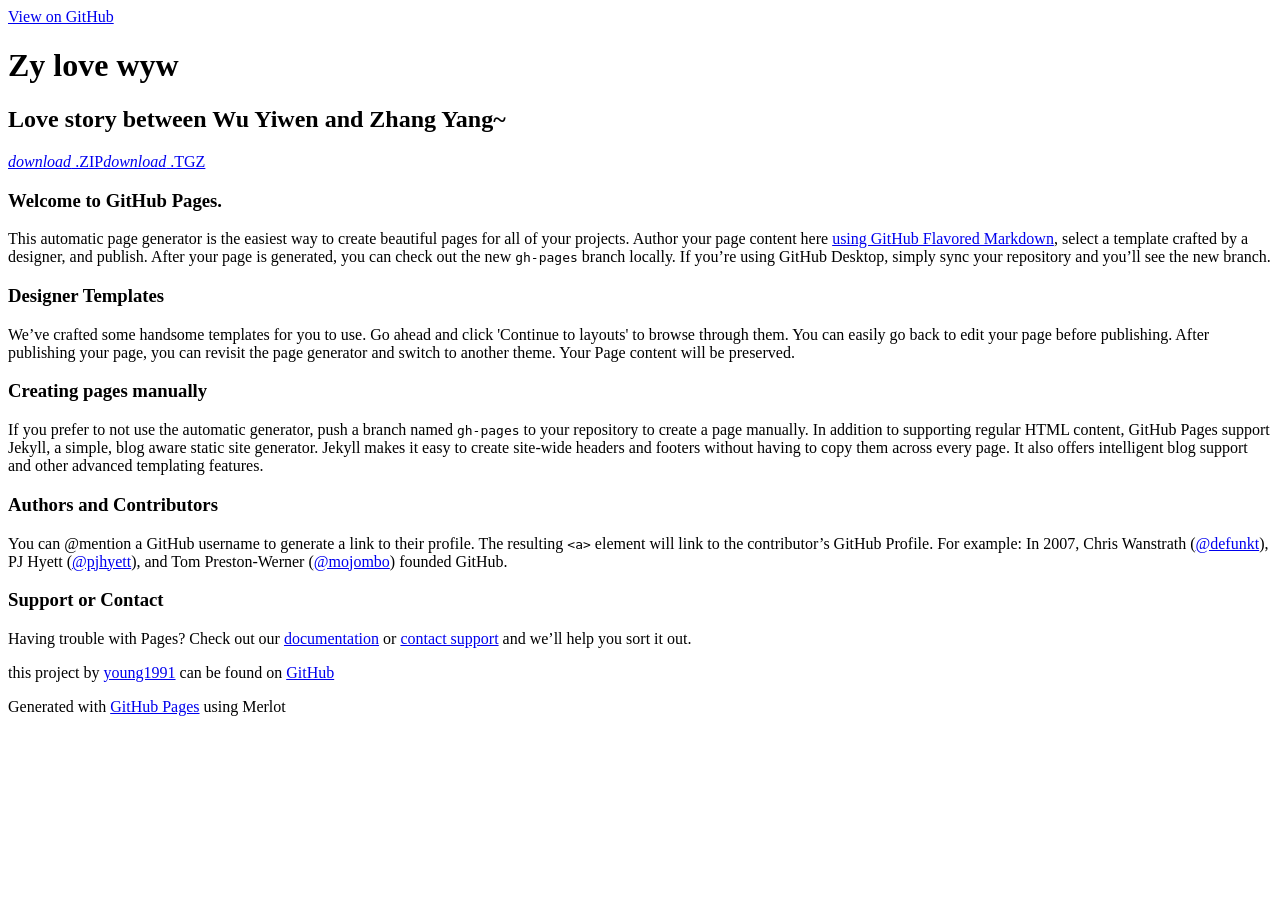
==== commit 0ed75dbb: "Create gh-pages branch via GitHub" ====
--- a/index.html
+++ b/index.html
@@ -17,7 +17,7 @@
         $('#main_content').headsmart()
       })
     </script>
-    <title>zy love wyw by young1991</title>
+    <title>Zy love wyw by young1991</title>
   </head>
 
   <body>
@@ -35,18 +35,41 @@
         </span>
       </header>
 
-      <!--<section id="downloads">
+      <section id="downloads">
         <span class="inner">
           <a href="https://github.com/young1991/zy_love_wyw/zipball/master" class="zip"><em>download</em> .ZIP</a><a href="https://github.com/young1991/zy_love_wyw/tarball/master" class="tgz"><em>download</em> .TGZ</a>
         </span>
-      </section>-->
+      </section>
 
 
       <span class="banner-fix"></span>
 
 
       <section id="main_content">
-       
+        <h3>
+<a id="welcome-to-github-pages" class="anchor" href="#welcome-to-github-pages" aria-hidden="true"><span aria-hidden="true" class="octicon octicon-link"></span></a>Welcome to GitHub Pages.</h3>
+
+<p>This automatic page generator is the easiest way to create beautiful pages for all of your projects. Author your page content here <a href="https://guides.github.com/features/mastering-markdown/">using GitHub Flavored Markdown</a>, select a template crafted by a designer, and publish. After your page is generated, you can check out the new <code>gh-pages</code> branch locally. If you’re using GitHub Desktop, simply sync your repository and you’ll see the new branch.</p>
+
+<h3>
+<a id="designer-templates" class="anchor" href="#designer-templates" aria-hidden="true"><span aria-hidden="true" class="octicon octicon-link"></span></a>Designer Templates</h3>
+
+<p>We’ve crafted some handsome templates for you to use. Go ahead and click 'Continue to layouts' to browse through them. You can easily go back to edit your page before publishing. After publishing your page, you can revisit the page generator and switch to another theme. Your Page content will be preserved.</p>
+
+<h3>
+<a id="creating-pages-manually" class="anchor" href="#creating-pages-manually" aria-hidden="true"><span aria-hidden="true" class="octicon octicon-link"></span></a>Creating pages manually</h3>
+
+<p>If you prefer to not use the automatic generator, push a branch named <code>gh-pages</code> to your repository to create a page manually. In addition to supporting regular HTML content, GitHub Pages support Jekyll, a simple, blog aware static site generator. Jekyll makes it easy to create site-wide headers and footers without having to copy them across every page. It also offers intelligent blog support and other advanced templating features.</p>
+
+<h3>
+<a id="authors-and-contributors" class="anchor" href="#authors-and-contributors" aria-hidden="true"><span aria-hidden="true" class="octicon octicon-link"></span></a>Authors and Contributors</h3>
+
+<p>You can @mention a GitHub username to generate a link to their profile. The resulting <code>&lt;a&gt;</code> element will link to the contributor’s GitHub Profile. For example: In 2007, Chris Wanstrath (<a href="https://github.com/defunkt" class="user-mention">@defunkt</a>), PJ Hyett (<a href="https://github.com/pjhyett" class="user-mention">@pjhyett</a>), and Tom Preston-Werner (<a href="https://github.com/mojombo" class="user-mention">@mojombo</a>) founded GitHub.</p>
+
+<h3>
+<a id="support-or-contact" class="anchor" href="#support-or-contact" aria-hidden="true"><span aria-hidden="true" class="octicon octicon-link"></span></a>Support or Contact</h3>
+
+<p>Having trouble with Pages? Check out our <a href="https://help.github.com/pages">documentation</a> or <a href="https://github.com/contact">contact support</a> and we’ll help you sort it out.</p>
       </section>
 
       <footer>
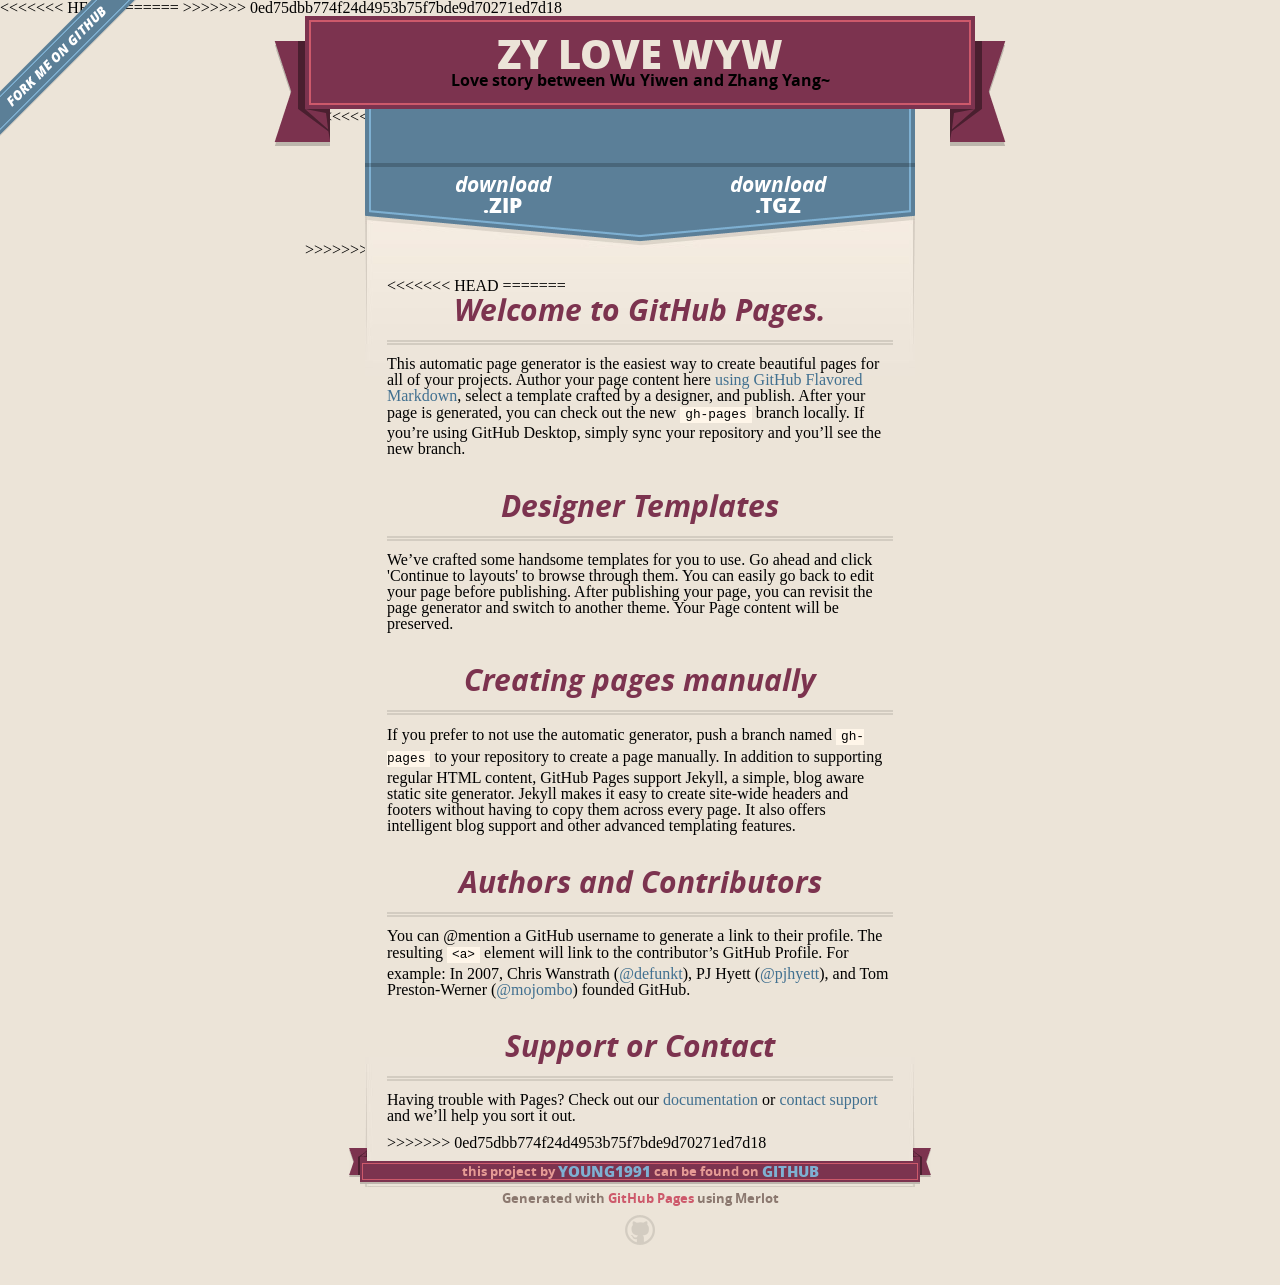
==== commit 20154b0f: "Merge branch 'gh-pages' of https://github.com/young1991/zy_love_wyw into gh-pages # Conflicts: #	ind" ====
--- a/index.html
+++ b/index.html
@@ -17,7 +17,11 @@
         $('#main_content').headsmart()
       })
     </script>
+<<<<<<< HEAD
+    <title>zy love wyw by young1991</title>
+=======
     <title>Zy love wyw by young1991</title>
+>>>>>>> 0ed75dbb774f24d4953b75f7bde9d70271ed7d18
   </head>
 
   <body>
@@ -35,17 +39,28 @@
         </span>
       </header>
 
+<<<<<<< HEAD
+      <!--<section id="downloads">
+        <span class="inner">
+          <a href="https://github.com/young1991/zy_love_wyw/zipball/master" class="zip"><em>download</em> .ZIP</a><a href="https://github.com/young1991/zy_love_wyw/tarball/master" class="tgz"><em>download</em> .TGZ</a>
+        </span>
+      </section>-->
+=======
       <section id="downloads">
         <span class="inner">
           <a href="https://github.com/young1991/zy_love_wyw/zipball/master" class="zip"><em>download</em> .ZIP</a><a href="https://github.com/young1991/zy_love_wyw/tarball/master" class="tgz"><em>download</em> .TGZ</a>
         </span>
       </section>
+>>>>>>> 0ed75dbb774f24d4953b75f7bde9d70271ed7d18
 
 
       <span class="banner-fix"></span>
 
 
       <section id="main_content">
+<<<<<<< HEAD
+       
+=======
         <h3>
 <a id="welcome-to-github-pages" class="anchor" href="#welcome-to-github-pages" aria-hidden="true"><span aria-hidden="true" class="octicon octicon-link"></span></a>Welcome to GitHub Pages.</h3>
 
@@ -70,6 +85,7 @@
 <a id="support-or-contact" class="anchor" href="#support-or-contact" aria-hidden="true"><span aria-hidden="true" class="octicon octicon-link"></span></a>Support or Contact</h3>
 
 <p>Having trouble with Pages? Check out our <a href="https://help.github.com/pages">documentation</a> or <a href="https://github.com/contact">contact support</a> and we’ll help you sort it out.</p>
+>>>>>>> 0ed75dbb774f24d4953b75f7bde9d70271ed7d18
       </section>
 
       <footer>
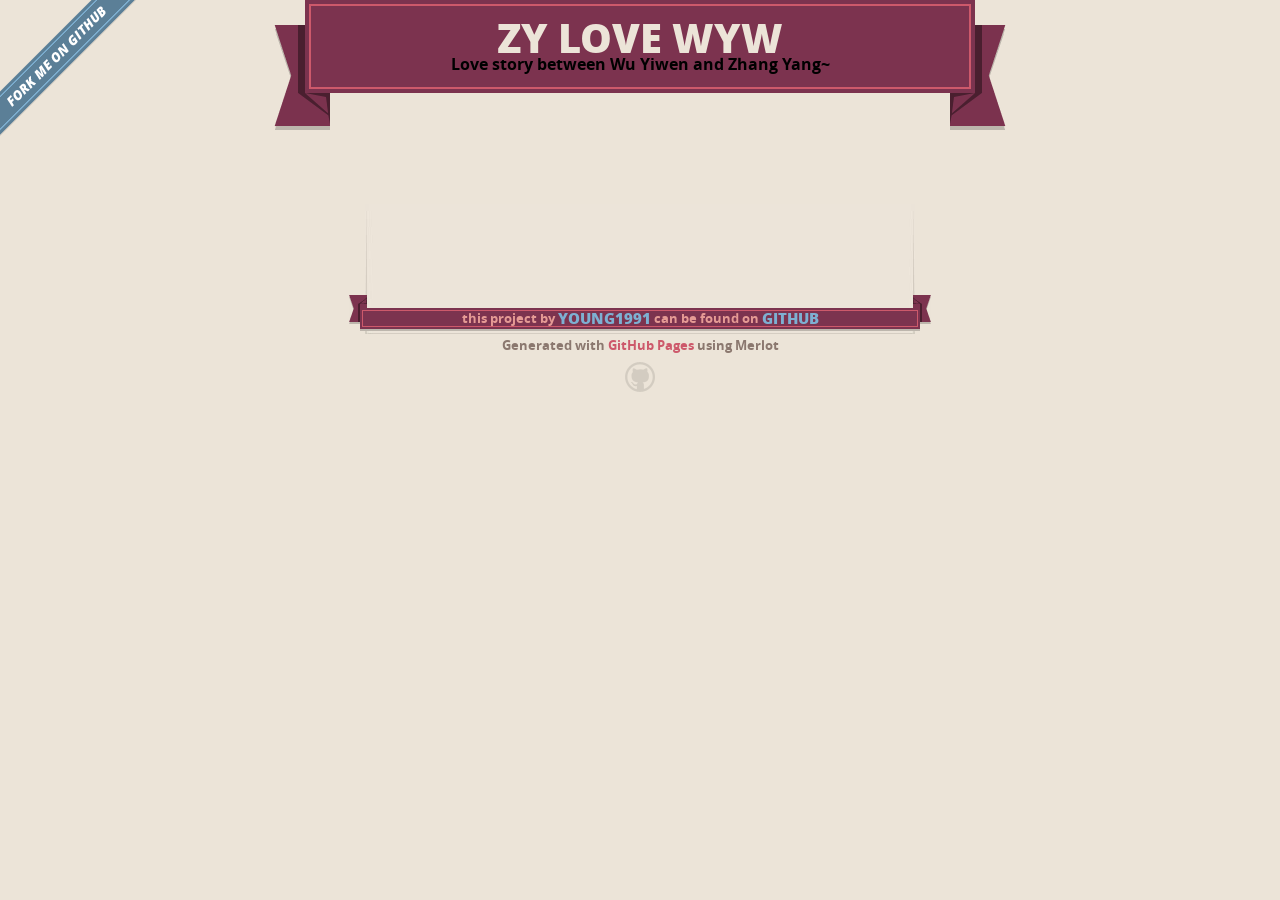
==== commit bd744093: "Update index.html" ====
--- a/index.html
+++ b/index.html
@@ -17,11 +17,7 @@
         $('#main_content').headsmart()
       })
     </script>
-<<<<<<< HEAD
-    <title>zy love wyw by young1991</title>
-=======
     <title>Zy love wyw by young1991</title>
->>>>>>> 0ed75dbb774f24d4953b75f7bde9d70271ed7d18
   </head>
 
   <body>
@@ -38,54 +34,11 @@
           <span class="right-tail"></span>
         </span>
       </header>
-
-<<<<<<< HEAD
-      <!--<section id="downloads">
-        <span class="inner">
-          <a href="https://github.com/young1991/zy_love_wyw/zipball/master" class="zip"><em>download</em> .ZIP</a><a href="https://github.com/young1991/zy_love_wyw/tarball/master" class="tgz"><em>download</em> .TGZ</a>
-        </span>
-      </section>-->
-=======
-      <section id="downloads">
-        <span class="inner">
-          <a href="https://github.com/young1991/zy_love_wyw/zipball/master" class="zip"><em>download</em> .ZIP</a><a href="https://github.com/young1991/zy_love_wyw/tarball/master" class="tgz"><em>download</em> .TGZ</a>
-        </span>
-      </section>
->>>>>>> 0ed75dbb774f24d4953b75f7bde9d70271ed7d18
-
-
       <span class="banner-fix"></span>
 
 
       <section id="main_content">
-<<<<<<< HEAD
-       
-=======
-        <h3>
-<a id="welcome-to-github-pages" class="anchor" href="#welcome-to-github-pages" aria-hidden="true"><span aria-hidden="true" class="octicon octicon-link"></span></a>Welcome to GitHub Pages.</h3>
 
-<p>This automatic page generator is the easiest way to create beautiful pages for all of your projects. Author your page content here <a href="https://guides.github.com/features/mastering-markdown/">using GitHub Flavored Markdown</a>, select a template crafted by a designer, and publish. After your page is generated, you can check out the new <code>gh-pages</code> branch locally. If you’re using GitHub Desktop, simply sync your repository and you’ll see the new branch.</p>
-
-<h3>
-<a id="designer-templates" class="anchor" href="#designer-templates" aria-hidden="true"><span aria-hidden="true" class="octicon octicon-link"></span></a>Designer Templates</h3>
-
-<p>We’ve crafted some handsome templates for you to use. Go ahead and click 'Continue to layouts' to browse through them. You can easily go back to edit your page before publishing. After publishing your page, you can revisit the page generator and switch to another theme. Your Page content will be preserved.</p>
-
-<h3>
-<a id="creating-pages-manually" class="anchor" href="#creating-pages-manually" aria-hidden="true"><span aria-hidden="true" class="octicon octicon-link"></span></a>Creating pages manually</h3>
-
-<p>If you prefer to not use the automatic generator, push a branch named <code>gh-pages</code> to your repository to create a page manually. In addition to supporting regular HTML content, GitHub Pages support Jekyll, a simple, blog aware static site generator. Jekyll makes it easy to create site-wide headers and footers without having to copy them across every page. It also offers intelligent blog support and other advanced templating features.</p>
-
-<h3>
-<a id="authors-and-contributors" class="anchor" href="#authors-and-contributors" aria-hidden="true"><span aria-hidden="true" class="octicon octicon-link"></span></a>Authors and Contributors</h3>
-
-<p>You can @mention a GitHub username to generate a link to their profile. The resulting <code>&lt;a&gt;</code> element will link to the contributor’s GitHub Profile. For example: In 2007, Chris Wanstrath (<a href="https://github.com/defunkt" class="user-mention">@defunkt</a>), PJ Hyett (<a href="https://github.com/pjhyett" class="user-mention">@pjhyett</a>), and Tom Preston-Werner (<a href="https://github.com/mojombo" class="user-mention">@mojombo</a>) founded GitHub.</p>
-
-<h3>
-<a id="support-or-contact" class="anchor" href="#support-or-contact" aria-hidden="true"><span aria-hidden="true" class="octicon octicon-link"></span></a>Support or Contact</h3>
-
-<p>Having trouble with Pages? Check out our <a href="https://help.github.com/pages">documentation</a> or <a href="https://github.com/contact">contact support</a> and we’ll help you sort it out.</p>
->>>>>>> 0ed75dbb774f24d4953b75f7bde9d70271ed7d18
       </section>
 
       <footer>
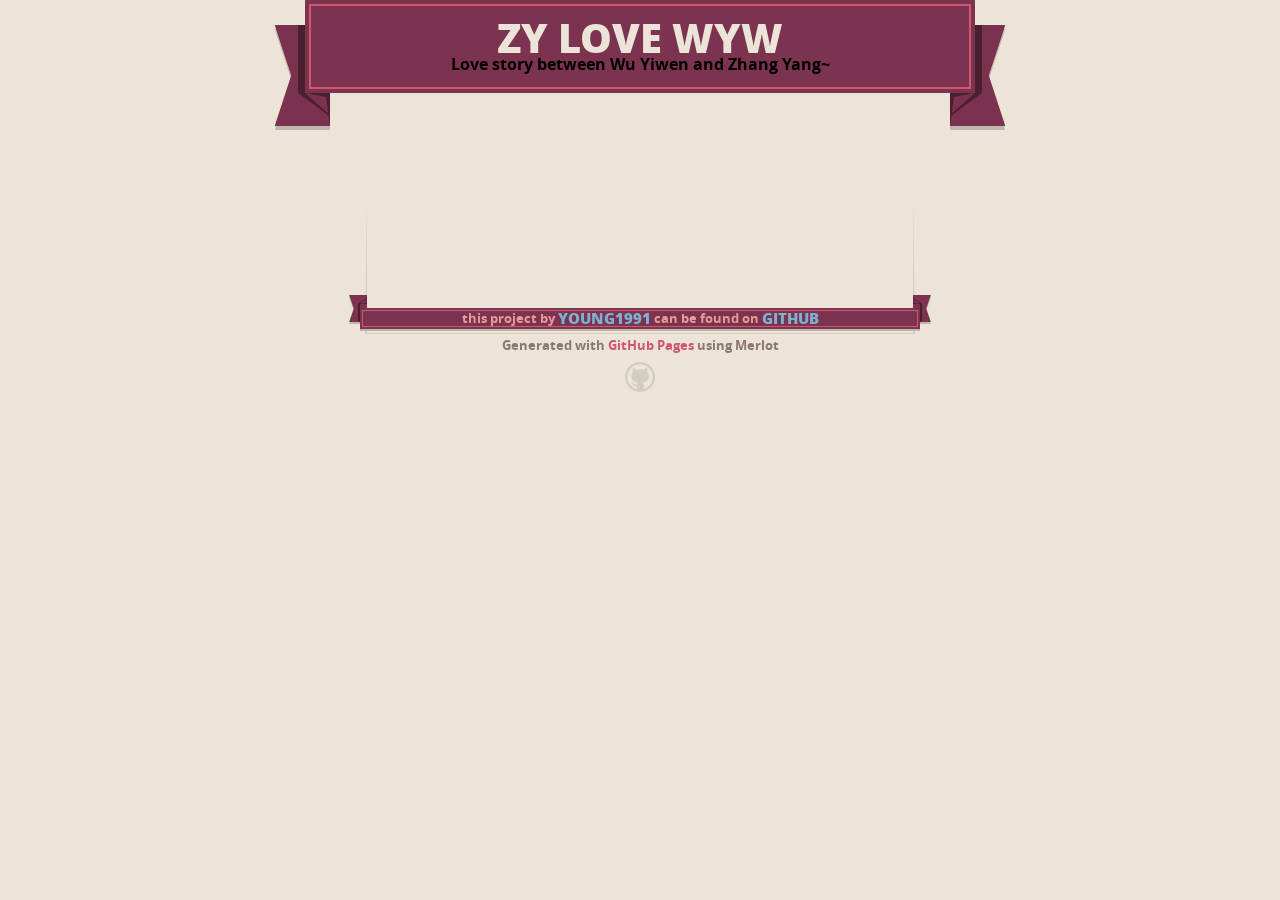
==== commit c7680645: "Update index.html" ====
--- a/index.html
+++ b/index.html
@@ -21,7 +21,6 @@
   </head>
 
   <body>
-    <a id="forkme_banner" href="https://github.com/young1991/zy_love_wyw">View on GitHub</a>
     <div class="shell">
 
       <header>
